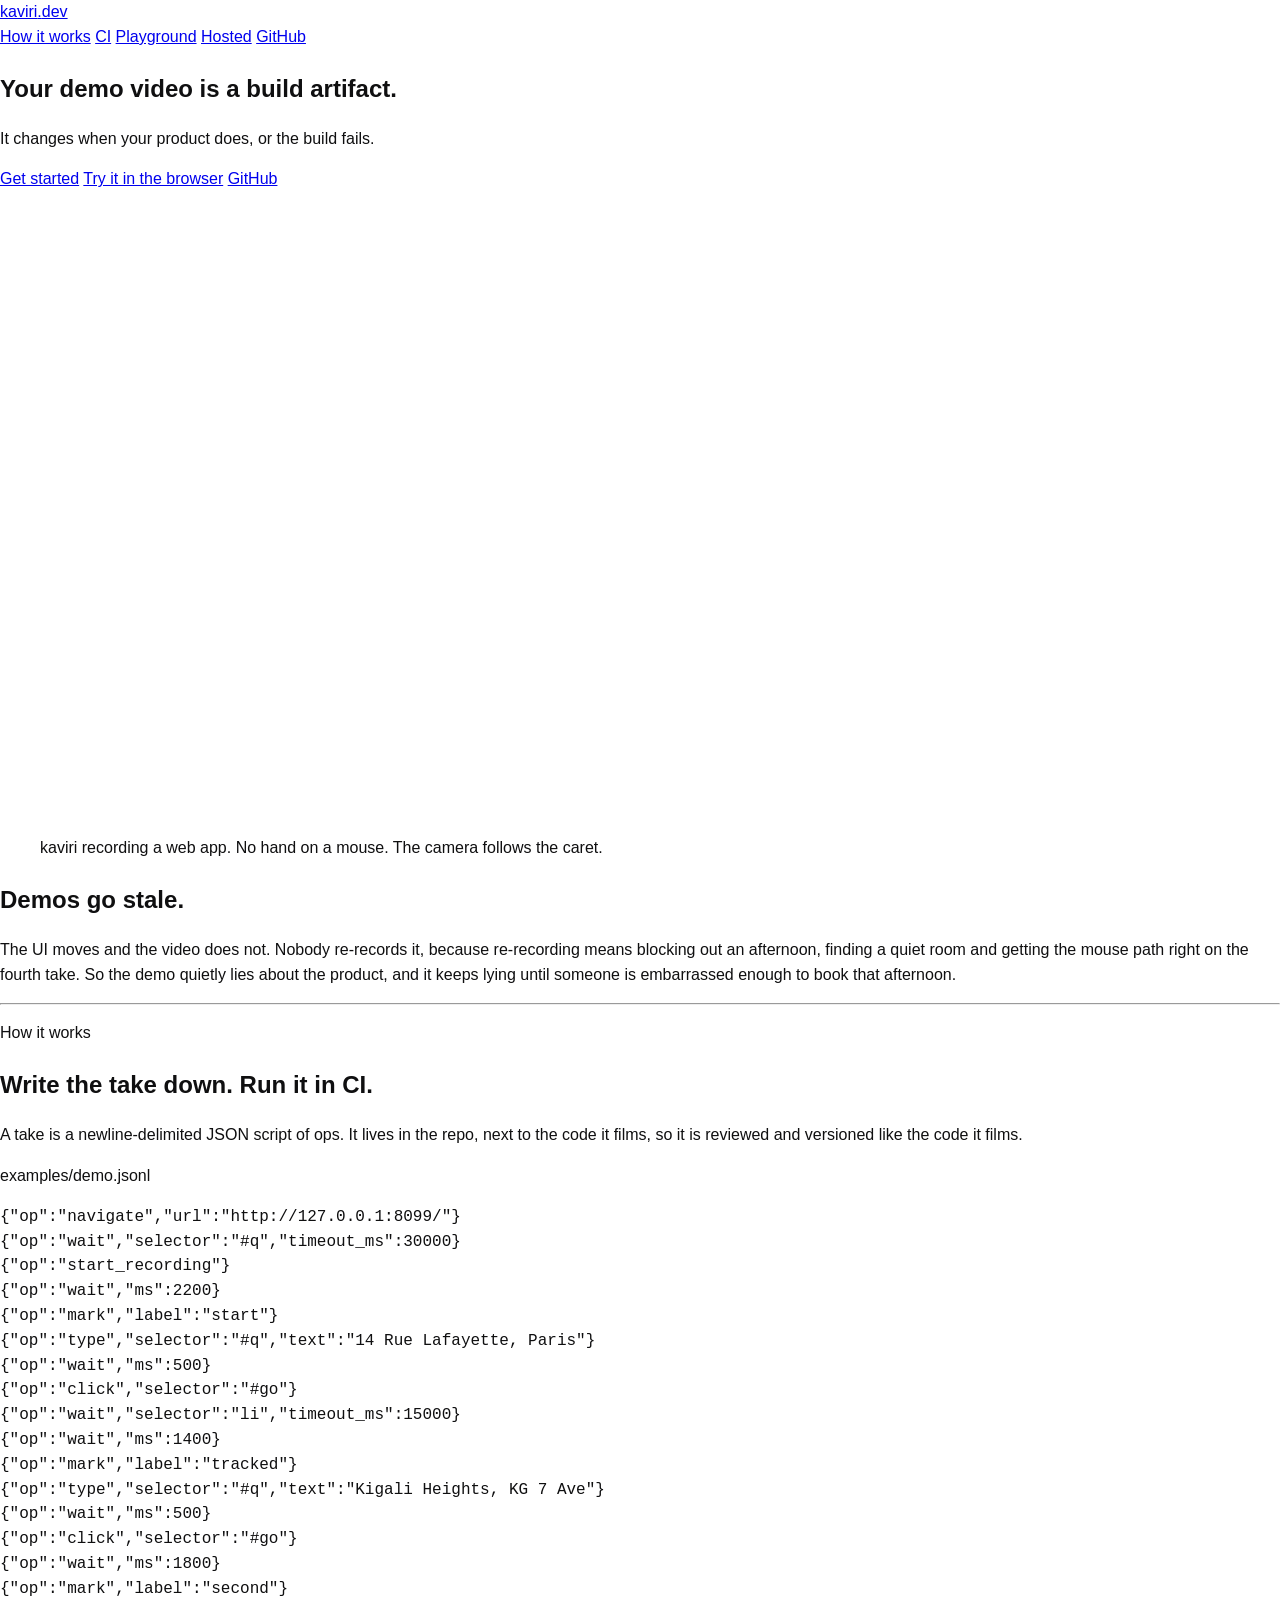
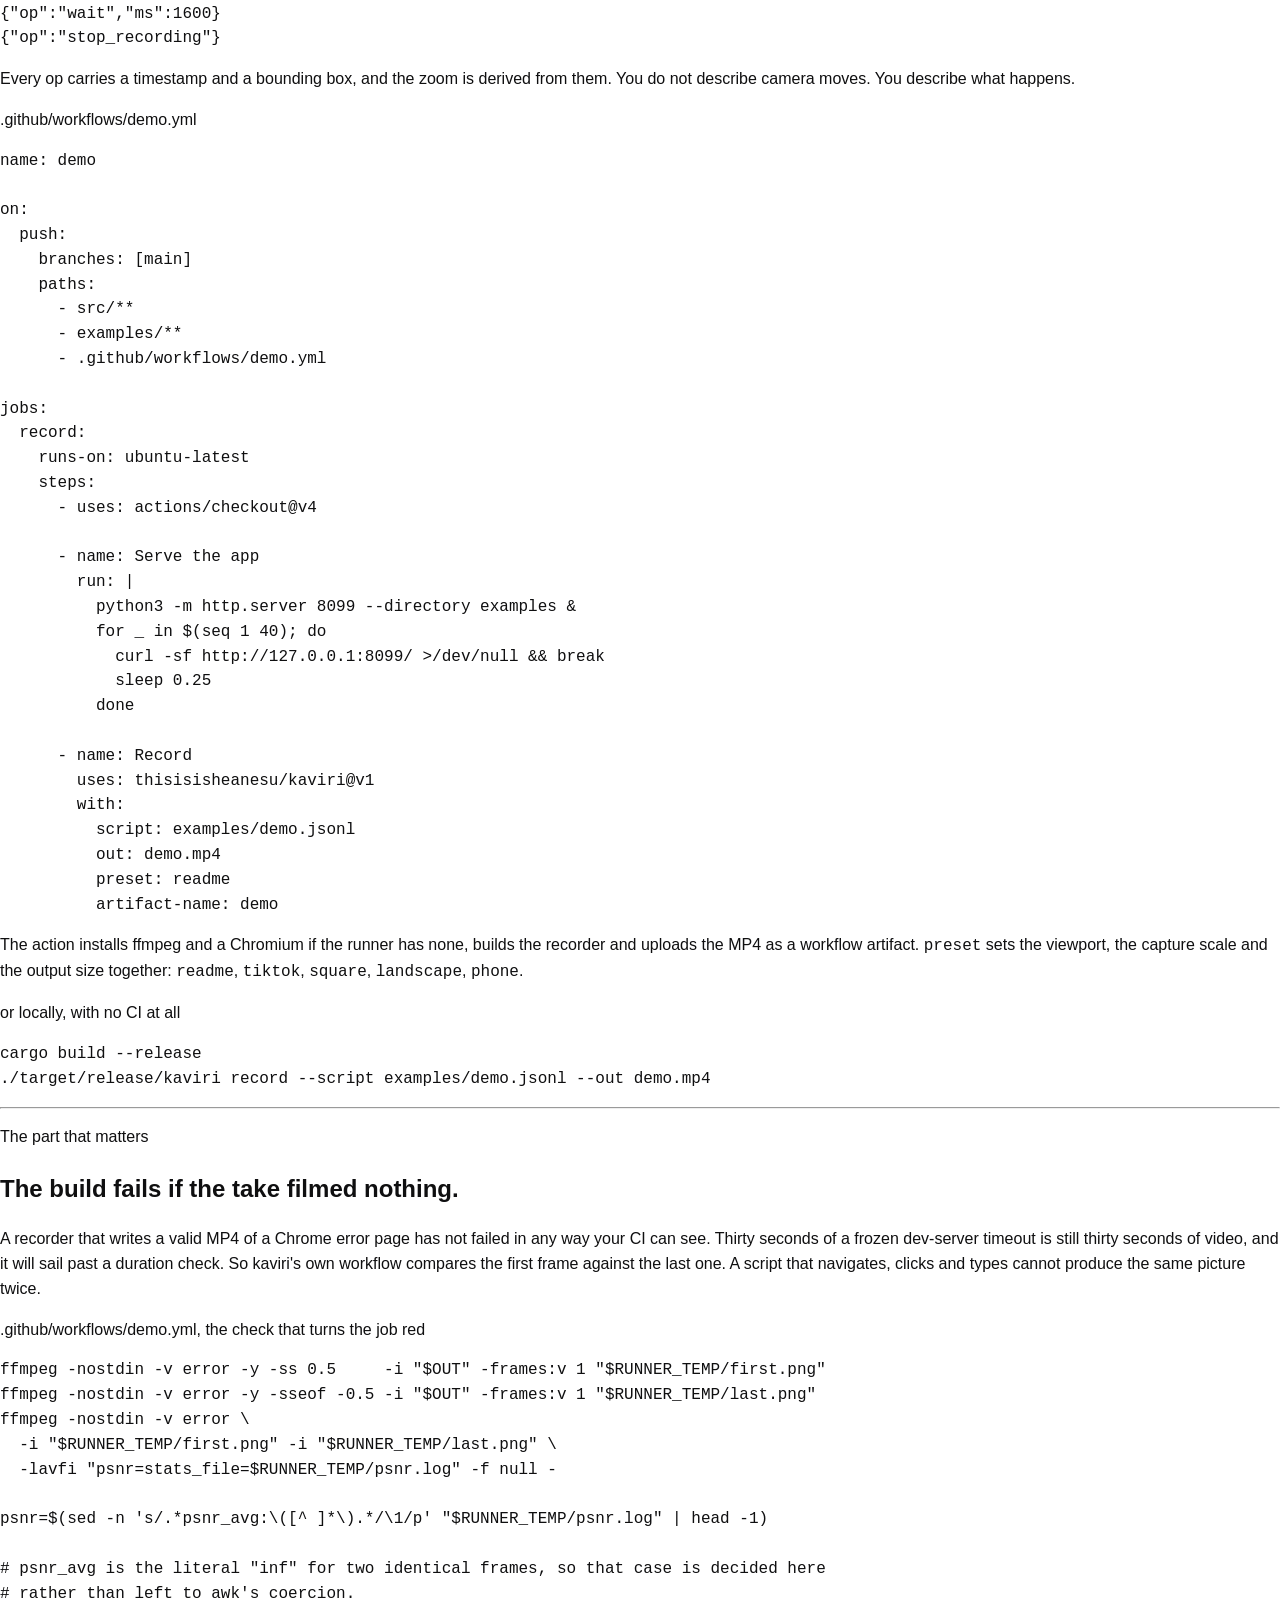
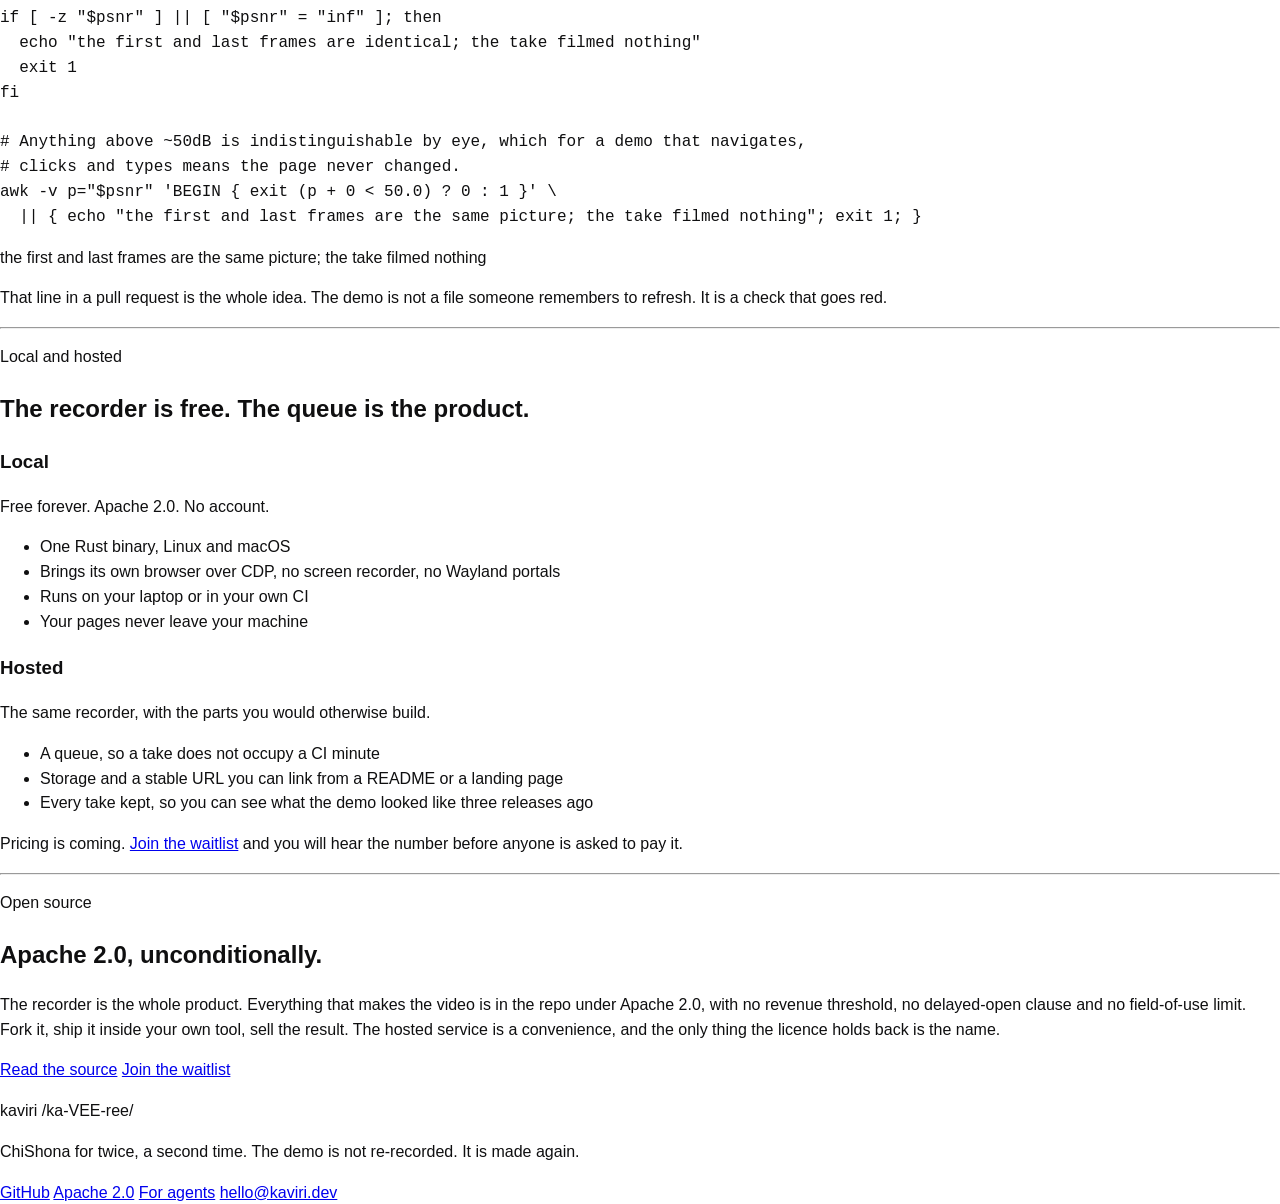
==== site/index.html @ f305f8ae "A playground on kaviri.dev, and a page written for agents The playground runs the real op set and th" ====
<!doctype html>
<html lang="en">
<head>
<meta charset="utf-8">
<meta name="viewport" content="width=device-width, initial-scale=1">
<title>kaviri: your demo video is a build artifact</title>
<meta name="description" content="kaviri records product demos from a script in your repo, in CI. The video changes when the product does, or the build fails. Open source, Apache 2.0.">
<link rel="canonical" href="https://kaviri.dev/">
<meta name="theme-color" content="#ffffff" media="(prefers-color-scheme: light)">
<meta name="theme-color" content="#0e1013" media="(prefers-color-scheme: dark)">

<meta property="og:type" content="website">
<meta property="og:site_name" content="kaviri">
<meta property="og:url" content="https://kaviri.dev/">
<meta property="og:title" content="Your demo video is a build artifact">
<meta property="og:description" content="kaviri records product demos from a script in your repo, in CI. The video changes when the product does, or the build fails.">
<meta property="og:image" content="https://kaviri.dev/og.png">
<meta property="og:image:width" content="1200">
<meta property="og:image:height" content="630">
<meta property="og:image:alt" content="kaviri: your demo video is a build artifact">

<meta name="twitter:card" content="summary_large_image">
<meta name="twitter:title" content="Your demo video is a build artifact">
<meta name="twitter:description" content="kaviri records product demos from a script in your repo, in CI. The video changes when the product does, or the build fails.">
<meta name="twitter:image" content="https://kaviri.dev/og.png">

<link rel="icon" href="/favicon.svg" type="image/svg+xml">

<link rel="stylesheet" href="/brand/tokens.css">
<link rel="stylesheet" href="/style.css">
</head>
<body>

<header class="wrap site-head">
  <a class="wordmark" href="/">kaviri<span class="dot">.</span>dev</a>
  <nav>
    <a href="#how">How it works</a>
    <a href="#ci">CI</a>
    <a href="/play/">Playground</a>
    <a href="#pricing">Hosted</a>
    <a href="https://github.com/thisisisheanesu/kaviri">GitHub</a>
  </nav>
</header>

<main>

  <section class="wrap hero">
    <h1>Your demo video is a build artifact.</h1>
    <p class="lede">It changes when your product does, or the build fails.</p>
    <div class="actions">
      <a class="btn btn-primary" href="#how">Get started</a>
      <a class="btn btn-secondary" href="/play/">Try it in the browser</a>
      <a class="btn btn-secondary" href="https://github.com/thisisisheanesu/kaviri">GitHub</a>
    </div>
  </section>

  <section class="wrap" style="padding-top:0">
    <figure class="demo">
      <video src="/demo.mp4" poster="/demo-poster.jpg" autoplay muted loop playsinline
             preload="metadata" width="1100" height="620"
             aria-label="kaviri recording a web app: the camera zooms onto each click and follows the text caret while typing."></video>
      <figcaption>kaviri recording a web app. No hand on a mouse. The camera follows the caret.</figcaption>
    </figure>
  </section>

  <section class="wrap">
    <h2>Demos go stale.</h2>
    <p class="lede">
      The UI moves and the video does not. Nobody re-records it, because re-recording means
      blocking out an afternoon, finding a quiet room and getting the mouse path right on the
      fourth take. So the demo quietly lies about the product, and it keeps lying until someone
      is embarrassed enough to book that afternoon.
    </p>
  </section>

  <hr class="rule">

  <section class="wrap" id="how">
    <p class="eyebrow">How it works</p>
    <h2>Write the take down. Run it in CI.</h2>
    <p class="muted">
      A take is a newline-delimited JSON script of ops. It lives in the repo, next to the code it
      films, so it is reviewed and versioned like the code it films.
    </p>

    <div class="step">
      <p class="filename">examples/demo.jsonl</p>
      <pre><code>{"op":"navigate","url":"http://127.0.0.1:8099/"}
{"op":"wait","selector":"#q","timeout_ms":30000}
{"op":"start_recording"}
{"op":"wait","ms":2200}
{"op":"mark","label":"start"}
{"op":"type","selector":"#q","text":"14 Rue Lafayette, Paris"}
{"op":"wait","ms":500}
{"op":"click","selector":"#go"}
{"op":"wait","selector":"li","timeout_ms":15000}
{"op":"wait","ms":1400}
{"op":"mark","label":"tracked"}
{"op":"type","selector":"#q","text":"Kigali Heights, KG 7 Ave"}
{"op":"wait","ms":500}
{"op":"click","selector":"#go"}
{"op":"wait","ms":1800}
{"op":"mark","label":"second"}
{"op":"wait","ms":1600}
{"op":"stop_recording"}</code></pre>
      <p class="muted">
        Every op carries a timestamp and a bounding box, and the zoom is derived from them. You do
        not describe camera moves. You describe what happens.
      </p>
    </div>

    <div class="step">
      <p class="filename">.github/workflows/demo.yml</p>
      <pre><code>name: demo

on:
  push:
    branches: [main]
    paths:
      - src/**
      - examples/**
      - .github/workflows/demo.yml

jobs:
  record:
    runs-on: ubuntu-latest
    steps:
      - uses: actions/checkout@v4

      - name: Serve the app
        run: |
          python3 -m http.server 8099 --directory examples &amp;
          for _ in $(seq 1 40); do
            curl -sf http://127.0.0.1:8099/ &gt;/dev/null &amp;&amp; break
            sleep 0.25
          done

      - name: Record
        uses: thisisisheanesu/kaviri@v1
        with:
          script: examples/demo.jsonl
          out: demo.mp4
          preset: readme
          artifact-name: demo</code></pre>
      <p class="muted">
        The action installs ffmpeg and a Chromium if the runner has none, builds the recorder and
        uploads the MP4 as a workflow artifact. <code>preset</code> sets the viewport, the capture
        scale and the output size together: <code>readme</code>, <code>tiktok</code>,
        <code>square</code>, <code>landscape</code>, <code>phone</code>.
      </p>
    </div>

    <div class="step">
      <p class="filename">or locally, with no CI at all</p>
      <pre><code>cargo build --release
./target/release/kaviri record --script examples/demo.jsonl --out demo.mp4</code></pre>
    </div>
  </section>

  <hr class="rule">

  <section class="wrap" id="ci">
    <p class="eyebrow">The part that matters</p>
    <h2>The build fails if the take filmed nothing.</h2>
    <p>
      A recorder that writes a valid MP4 of a Chrome error page has not failed in any way your CI
      can see. Thirty seconds of a frozen dev-server timeout is still thirty seconds of video, and
      it will sail past a duration check. So kaviri's own workflow compares the first frame against
      the last one. A script that navigates, clicks and types cannot produce the same picture twice.
    </p>
    <p class="filename">.github/workflows/demo.yml, the check that turns the job red</p>
    <pre><code>ffmpeg -nostdin -v error -y -ss 0.5     -i "$OUT" -frames:v 1 "$RUNNER_TEMP/first.png"
ffmpeg -nostdin -v error -y -sseof -0.5 -i "$OUT" -frames:v 1 "$RUNNER_TEMP/last.png"
ffmpeg -nostdin -v error \
  -i "$RUNNER_TEMP/first.png" -i "$RUNNER_TEMP/last.png" \
  -lavfi "psnr=stats_file=$RUNNER_TEMP/psnr.log" -f null -

psnr=$(sed -n 's/.*psnr_avg:\([^ ]*\).*/\1/p' "$RUNNER_TEMP/psnr.log" | head -1)

# psnr_avg is the literal "inf" for two identical frames, so that case is decided here
# rather than left to awk's coercion.
if [ -z "$psnr" ] || [ "$psnr" = "inf" ]; then
  echo "the first and last frames are identical; the take filmed nothing"
  exit 1
fi

# Anything above ~50dB is indistinguishable by eye, which for a demo that navigates,
# clicks and types means the page never changed.
awk -v p="$psnr" 'BEGIN { exit (p + 0 &lt; 50.0) ? 0 : 1 }' \
  || { echo "the first and last frames are the same picture; the take filmed nothing"; exit 1; }</code></pre>
    <p class="fail-line">the first and last frames are the same picture; the take filmed nothing</p>
    <p class="muted">
      That line in a pull request is the whole idea. The demo is not a file someone remembers to
      refresh. It is a check that goes red.
    </p>
  </section>

  <hr class="rule">

  <section class="wrap" id="pricing">
    <p class="eyebrow">Local and hosted</p>
    <h2>The recorder is free. The queue is the product.</h2>
    <div class="cols">
      <div class="card">
        <h3>Local</h3>
        <p class="muted">Free forever. Apache 2.0. No account.</p>
        <ul>
          <li>One Rust binary, Linux and macOS</li>
          <li>Brings its own browser over CDP, no screen recorder, no Wayland portals</li>
          <li>Runs on your laptop or in your own CI</li>
          <li>Your pages never leave your machine</li>
        </ul>
      </div>
      <div class="card lit">
        <h3>Hosted</h3>
        <p class="muted">The same recorder, with the parts you would otherwise build.</p>
        <ul>
          <li>A queue, so a take does not occupy a CI minute</li>
          <li>Storage and a stable URL you can link from a README or a landing page</li>
          <li>Every take kept, so you can see what the demo looked like three releases ago</li>
        </ul>
        <p class="muted" style="margin-top:16px">
          Pricing is coming. <a href="#waitlist">Join the waitlist</a> and you will hear the
          number before anyone is asked to pay it.
        </p>
      </div>
    </div>
  </section>

  <hr class="rule">

  <section class="wrap" id="waitlist">
    <p class="eyebrow">Open source</p>
    <h2>Apache 2.0, unconditionally.</h2>
    <p>
      The recorder is the whole product. Everything that makes the video is in the repo under
      Apache 2.0, with no revenue threshold, no delayed-open clause and no field-of-use limit. Fork
      it, ship it inside your own tool, sell the result. The hosted service is a convenience, and
      the only thing the licence holds back is the name.
    </p>
    <div class="actions">
      <a class="btn btn-primary" href="https://github.com/thisisisheanesu/kaviri">Read the source</a>
      <a class="btn btn-secondary" href="mailto:hello@kaviri.dev?subject=kaviri%20hosted%20waitlist">Join the waitlist</a>
    </div>
  </section>

</main>

<footer class="wrap site-foot">
  <p class="pron">kaviri <span class="muted">/ka-VEE-ree/</span></p>
  <p>ChiShona for twice, a second time. The demo is not re-recorded. It is made again.</p>
  <div class="foot-links">
    <a href="https://github.com/thisisisheanesu/kaviri">GitHub</a>
    <a href="https://github.com/thisisisheanesu/kaviri/blob/main/LICENSE">Apache 2.0</a>
    <a href="/llms-full.txt">For agents</a>
    <a href="mailto:hello@kaviri.dev">hello@kaviri.dev</a>
  </div>
</footer>

</body>
</html>
---- brand/tokens.css ----
/* kaviri design tokens.
   Every visible value in the landing page and the docs comes from here, so a
   colour or a size is changed in one place and nowhere else. Raw hex outside
   this file is a bug.

   Light is the default. Dark is applied twice on purpose: once from the OS
   preference, guarded so an explicit light choice always wins, and once from an
   explicit dark choice, so a theme toggle works without JavaScript touching
   anything but the data-theme attribute. */

:root {
  /* ---- Palette: the raw ramp -------------------------------------------- */
  /* Warm neutrals, not blue-grey. Paper, not screen. */
  --kv-white: #ffffff;
  --kv-n-50: #f7f7f5;
  --kv-n-100: #ededea;
  --kv-n-200: #dfdfdb;
  --kv-n-300: #c4c4be;
  --kv-n-400: #8a8a85;
  --kv-n-500: #5a5a57;
  --kv-n-600: #3a3a3a;
  --kv-n-700: #2a2a2b;
  --kv-n-800: #161617;
  --kv-ink: #0f0f10;

  /* One accent. Ember. It is the colour of the take that is running now.
     5.3:1 on paper, so it can carry text, not only decoration. */
  --kv-accent-600: #a72b12;
  --kv-accent-500: #c7361a;
  --kv-accent-400: #ff6b3d;
  --kv-accent-300: #ff8158;
  --kv-accent-wash: #f7e9e3;
  --kv-accent-wash-dark: #2a140d;

  /* ---- Semantic colour: use these, not the ramp ------------------------- */
  --bg: var(--kv-white);
  --bg-subtle: var(--kv-n-50);
  --surface: var(--kv-white);
  --surface-raised: var(--kv-white);
  --code-bg: var(--kv-n-50);

  --text: var(--kv-ink);
  --text-muted: var(--kv-n-500);
  --text-faint: var(--kv-n-400);
  --text-inverse: var(--kv-n-50);

  --border: var(--kv-n-200);
  --border-strong: var(--kv-n-300);
  --border-inverse: var(--kv-n-700);

  --accent: var(--kv-accent-500);
  --accent-hover: var(--kv-accent-600);
  --accent-contrast: var(--kv-white);
  --accent-wash: var(--kv-accent-wash);

  /* Success and failure exist because the product's whole claim is a build
     that passes or fails. They are status, never branding. */
  --ok: #16653c;
  --fail: var(--kv-accent-500);
  --focus: var(--kv-accent-500);
  --selection: var(--kv-accent-wash);

  /* ---- Type ------------------------------------------------------------- */
  --font-sans: "Inter", -apple-system, BlinkMacSystemFont, "Segoe UI", Helvetica, Arial, sans-serif;
  --font-mono: "JetBrains Mono", ui-monospace, SFMono-Regular, "SF Mono", Menlo, Consolas, monospace;

  --text-2xs: 0.6875rem; /* 11px, only for the tracked-out eyebrow label */
  --text-xs: 0.75rem;
  --text-sm: 0.875rem;
  --text-base: 1rem;
  --text-md: 1.125rem;
  --text-lg: 1.375rem;
  --text-xl: 1.75rem;
  --text-2xl: 2.25rem;
  --text-3xl: 3rem;
  --text-4xl: 4rem;

  --leading-none: 1;
  --leading-tight: 1.15;
  --leading-snug: 1.3;
  --leading-normal: 1.55;
  --leading-loose: 1.7;

  --weight-regular: 400;
  --weight-medium: 500;
  --weight-semibold: 600;

  /* Big type needs negative tracking or it looks loose. Small caps labels need
     positive tracking or they look like a typo. */
  --tracking-display: -0.032em;
  --tracking-tight: -0.015em;
  --tracking-normal: 0;
  --tracking-caps: 0.09em;

  --measure: 68ch;
  --measure-narrow: 52ch;

  /* ---- Space: 4px base, no in-between values --------------------------- */
  --space-0: 0;
  --space-1: 0.25rem;
  --space-2: 0.5rem;
  --space-3: 0.75rem;
  --space-4: 1rem;
  --space-5: 1.5rem;
  --space-6: 2rem;
  --space-7: 3rem;
  --space-8: 4rem;
  --space-9: 6rem;
  --space-10: 8rem;
  --space-11: 12rem;

  --gutter: 1.5rem;
  --max-width: 1120px;
  --max-width-prose: 720px;

  /* ---- Radii: square by default ---------------------------------------- */
  --radius-0: 0;
  --radius-1: 3px;  /* buttons, inputs, chips */
  --radius-2: 6px;  /* cards, code blocks */
  --radius-3: 10px; /* media, the video frame */
  --radius-full: 999px;

  --border-width: 1px;

  /* ---- Elevation: borders first, shadow only when something floats ------ */
  --shadow-0: none;
  --shadow-1: 0 1px 2px rgba(15, 15, 16, 0.06);
  --shadow-2: 0 4px 12px rgba(15, 15, 16, 0.08);
  --shadow-3: 0 16px 48px rgba(15, 15, 16, 0.12);
  --ring: 0 0 0 3px rgba(199, 54, 26, 0.28);

  /* ---- Motion: short, and honest about easing -------------------------- */
  --duration-1: 90ms;
  --duration-2: 160ms;
  --duration-3: 320ms;
  --ease-out: cubic-bezier(0.22, 1, 0.36, 1);
  --ease-in-out: cubic-bezier(0.65, 0, 0.35, 1);
}

/* Dark from the OS preference. The :root:not([data-theme="light"]) guard is
   what lets an explicit light choice survive a dark system setting. */
@media (prefers-color-scheme: dark) {
  :root:not([data-theme="light"]) {
    --bg: #0b0b0c;
    --bg-subtle: #101012;
    --surface: #141416;
    --surface-raised: #1a1a1d;
    --code-bg: #131315;

    --text: #f2f2ef;
    --text-muted: #a1a1a0;
    --text-faint: #6e6e6c;
    --text-inverse: var(--kv-ink);

    --border: #26262a;
    --border-strong: #3a3a3f;
    --border-inverse: var(--kv-n-200);

    --accent: var(--kv-accent-400);
    --accent-hover: var(--kv-accent-300);
    --accent-contrast: #1a0a05;
    --accent-wash: var(--kv-accent-wash-dark);

    --ok: #46c48a;
    --fail: var(--kv-accent-400);
    --focus: var(--kv-accent-400);
    --selection: #3a1a0f;

    --shadow-1: 0 1px 2px rgba(0, 0, 0, 0.5);
    --shadow-2: 0 4px 12px rgba(0, 0, 0, 0.55);
    --shadow-3: 0 16px 48px rgba(0, 0, 0, 0.65);
    --ring: 0 0 0 3px rgba(255, 107, 61, 0.32);
  }
}

/* Dark chosen explicitly. Same values, no media query, so the toggle is a
   single attribute on the html element. */
:root[data-theme="dark"] {
  --bg: #0b0b0c;
  --bg-subtle: #101012;
  --surface: #141416;
  --surface-raised: #1a1a1d;
  --code-bg: #131315;

  --text: #f2f2ef;
  --text-muted: #a1a1a0;
  --text-faint: #6e6e6c;
  --text-inverse: var(--kv-ink);

  --border: #26262a;
  --border-strong: #3a3a3f;
  --border-inverse: var(--kv-n-200);

  --accent: var(--kv-accent-400);
  --accent-hover: var(--kv-accent-300);
  --accent-contrast: #1a0a05;
  --accent-wash: var(--kv-accent-wash-dark);

  --ok: #46c48a;
  --fail: var(--kv-accent-400);
  --focus: var(--kv-accent-400);
  --selection: #3a1a0f;

  --shadow-1: 0 1px 2px rgba(0, 0, 0, 0.5);
  --shadow-2: 0 4px 12px rgba(0, 0, 0, 0.55);
  --shadow-3: 0 16px 48px rgba(0, 0, 0, 0.65);
  --ring: 0 0 0 3px rgba(255, 107, 61, 0.32);
}

/* ---- The small amount of base styling the tokens imply ----------------- */

html {
  color-scheme: light dark;
  -webkit-text-size-adjust: 100%;
}

body {
  /* Explicit, so a page that forgets to set one still has the right paper. */
  background: var(--bg);
  color: var(--text);
  font-family: var(--font-sans);
  font-size: var(--text-base);
  line-height: var(--leading-normal);
  font-weight: var(--weight-regular);
  margin: 0;
  -webkit-font-smoothing: antialiased;
  text-rendering: optimizeLegibility;
}

::selection {
  background: var(--selection);
  color: var(--text);
}

:focus-visible {
  outline: 2px solid var(--focus);
  outline-offset: 2px;
}

@media (prefers-reduced-motion: reduce) {
  *,
  *::before,
  *::after {
    animation-duration: 0.01ms !important;
    transition-duration: 0.01ms !important;
    scroll-behavior: auto !important;
  }
}
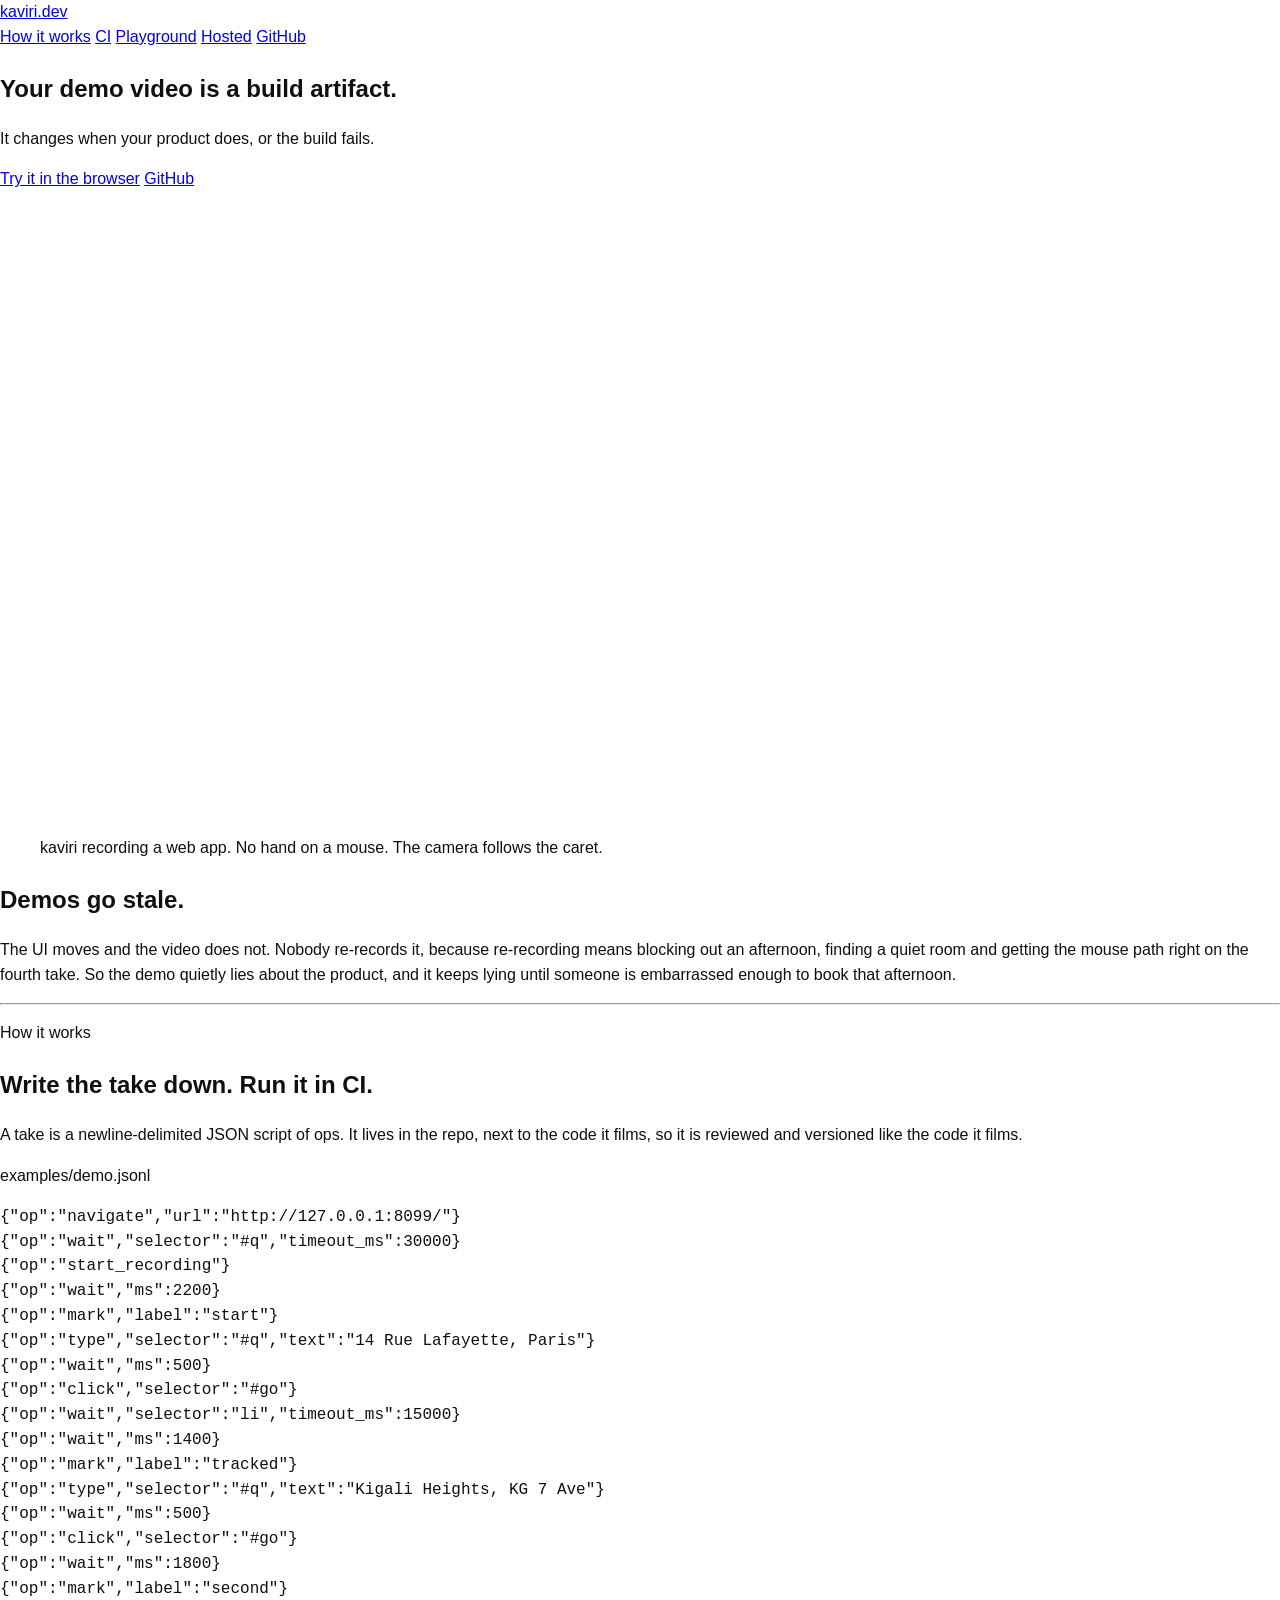
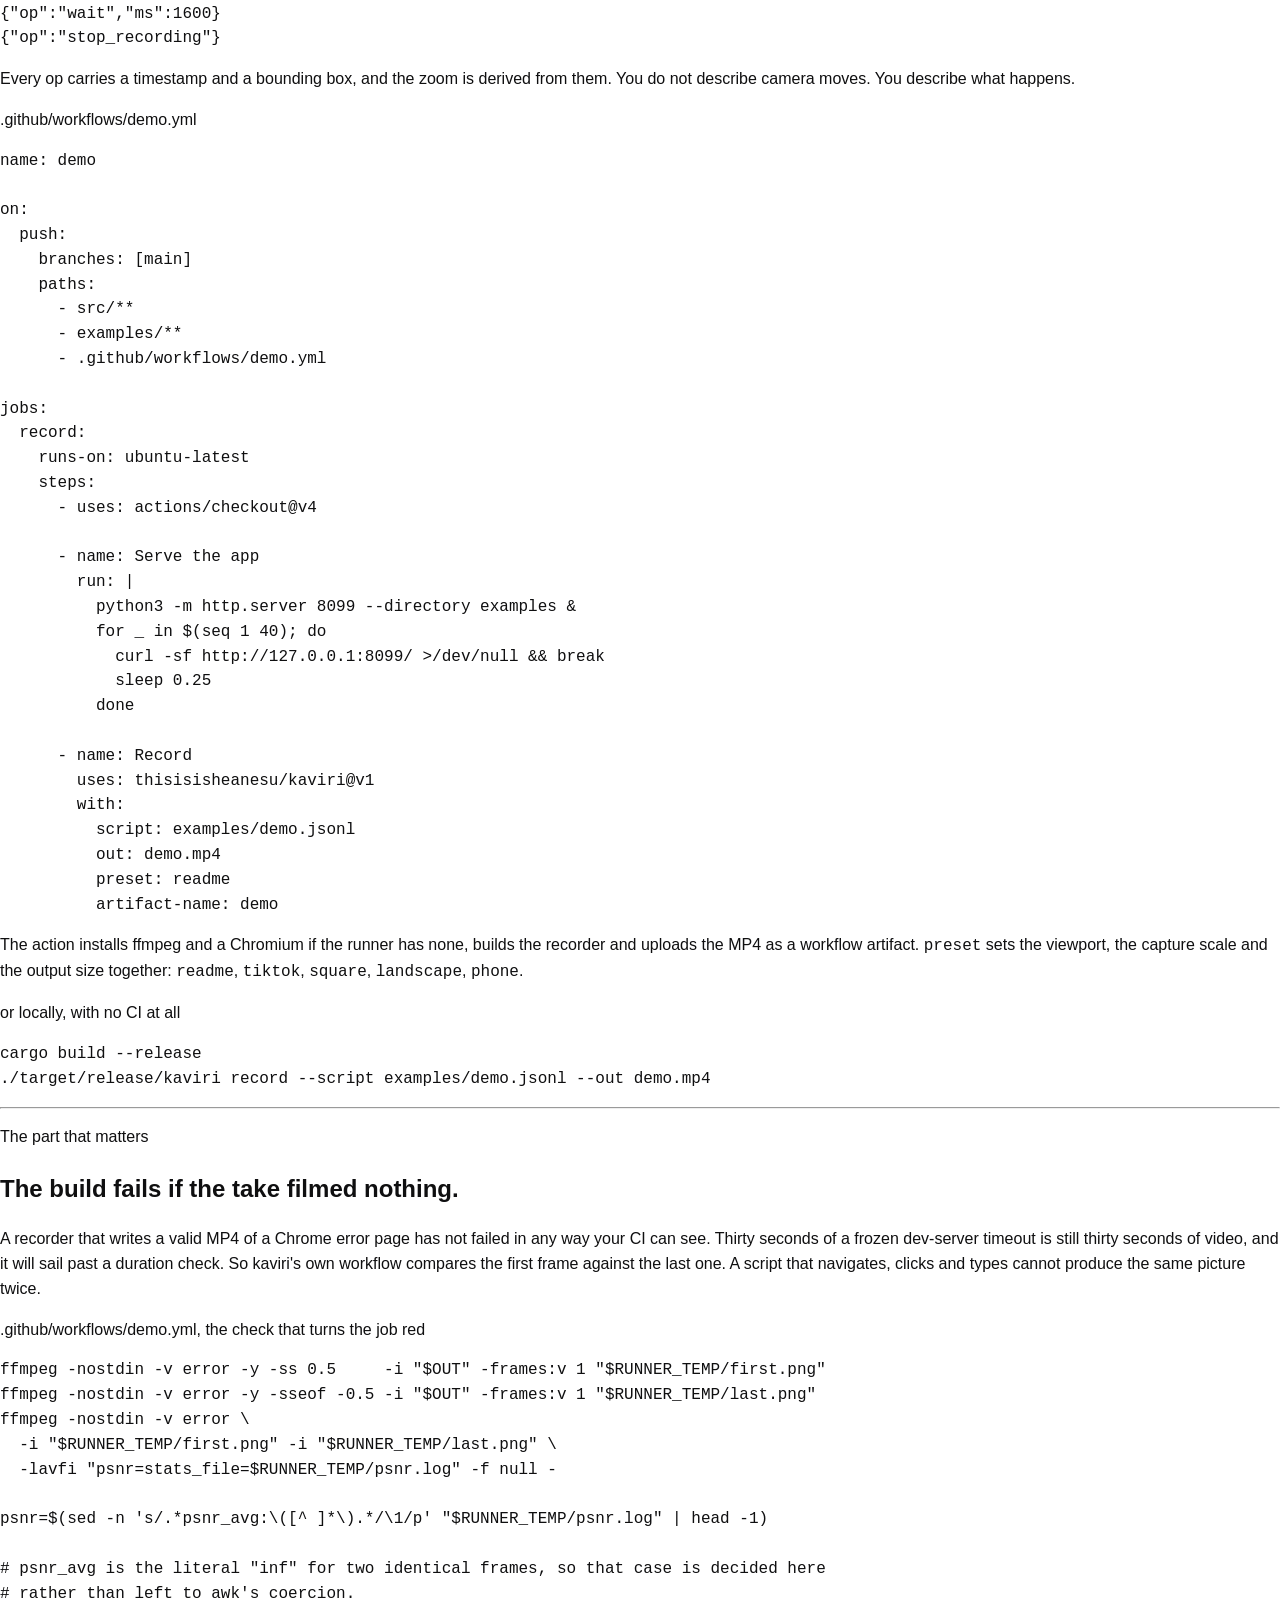
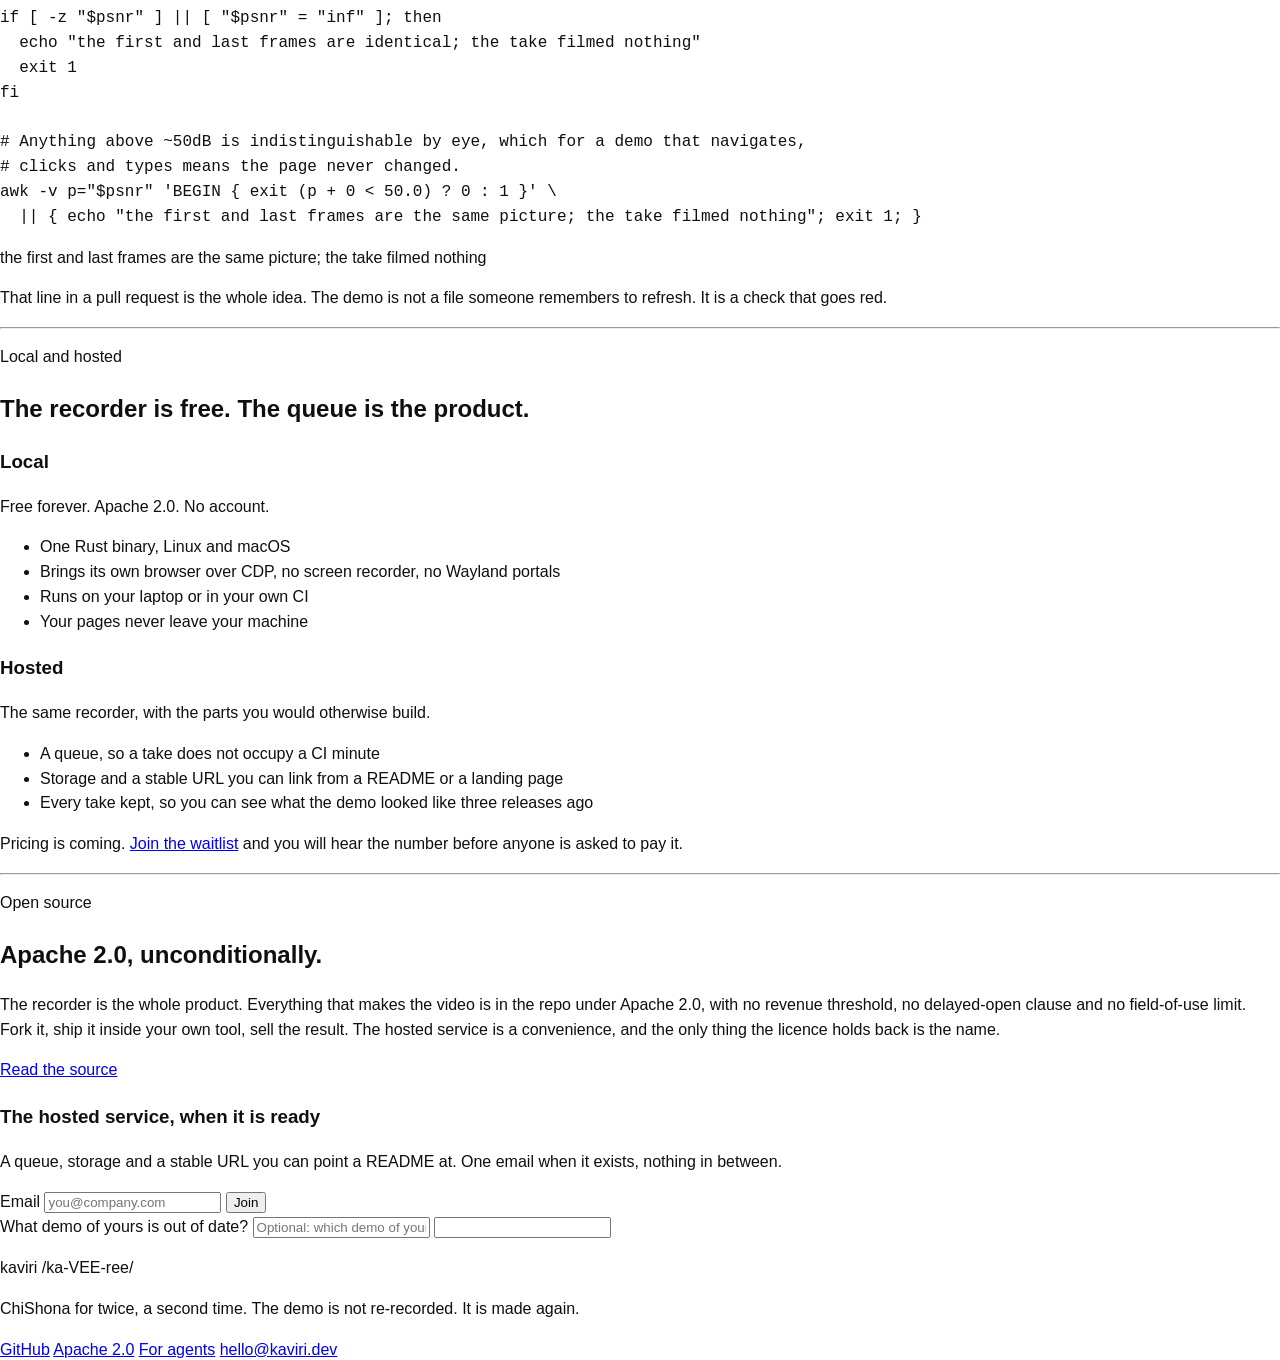
==== commit 39b1db9f: "A real waitlist, an admin, and a download from the playground The waitlist was a mailto link, which " ====
--- a/site/index.html
+++ b/site/index.html
@@ -48,8 +48,7 @@
     <h1>Your demo video is a build artifact.</h1>
     <p class="lede">It changes when your product does, or the build fails.</p>
     <div class="actions">
-      <a class="btn btn-primary" href="#how">Get started</a>
-      <a class="btn btn-secondary" href="/play/">Try it in the browser</a>
+      <a class="btn btn-primary" href="/play/">Try it in the browser</a>
       <a class="btn btn-secondary" href="https://github.com/thisisisheanesu/kaviri">GitHub</a>
     </div>
   </section>
@@ -240,8 +239,27 @@
     </p>
     <div class="actions">
       <a class="btn btn-primary" href="https://github.com/thisisisheanesu/kaviri">Read the source</a>
-      <a class="btn btn-secondary" href="mailto:hello@kaviri.dev?subject=kaviri%20hosted%20waitlist">Join the waitlist</a>
-    </div>
+    </div>
+
+    <form id="wl" class="waitlist" novalidate>
+      <h3>The hosted service, when it is ready</h3>
+      <p class="muted">
+        A queue, storage and a stable URL you can point a README at. One email when it exists,
+        nothing in between.
+      </p>
+      <div class="wl-row">
+        <label class="sr-only" for="wl-email">Email</label>
+        <input id="wl-email" name="email" type="email" inputmode="email" autocomplete="email"
+               placeholder="you@company.com" required>
+        <button class="btn btn-primary" type="submit">Join</button>
+      </div>
+      <label class="sr-only" for="wl-note">What demo of yours is out of date?</label>
+      <input id="wl-note" name="note" type="text" maxlength="500"
+             placeholder="Optional: which demo of yours is out of date?">
+      <!-- Not for people. A bot that fills this in is answered with a cheerful 200. -->
+      <input class="hp" name="website" tabindex="-1" autocomplete="off" aria-hidden="true">
+      <p class="wl-msg" id="wl-msg" role="status"></p>
+    </form>
   </section>
 
 </main>
@@ -257,5 +275,6 @@
   </div>
 </footer>
 
+<script src="/waitlist.js"></script>
 </body>
 </html>
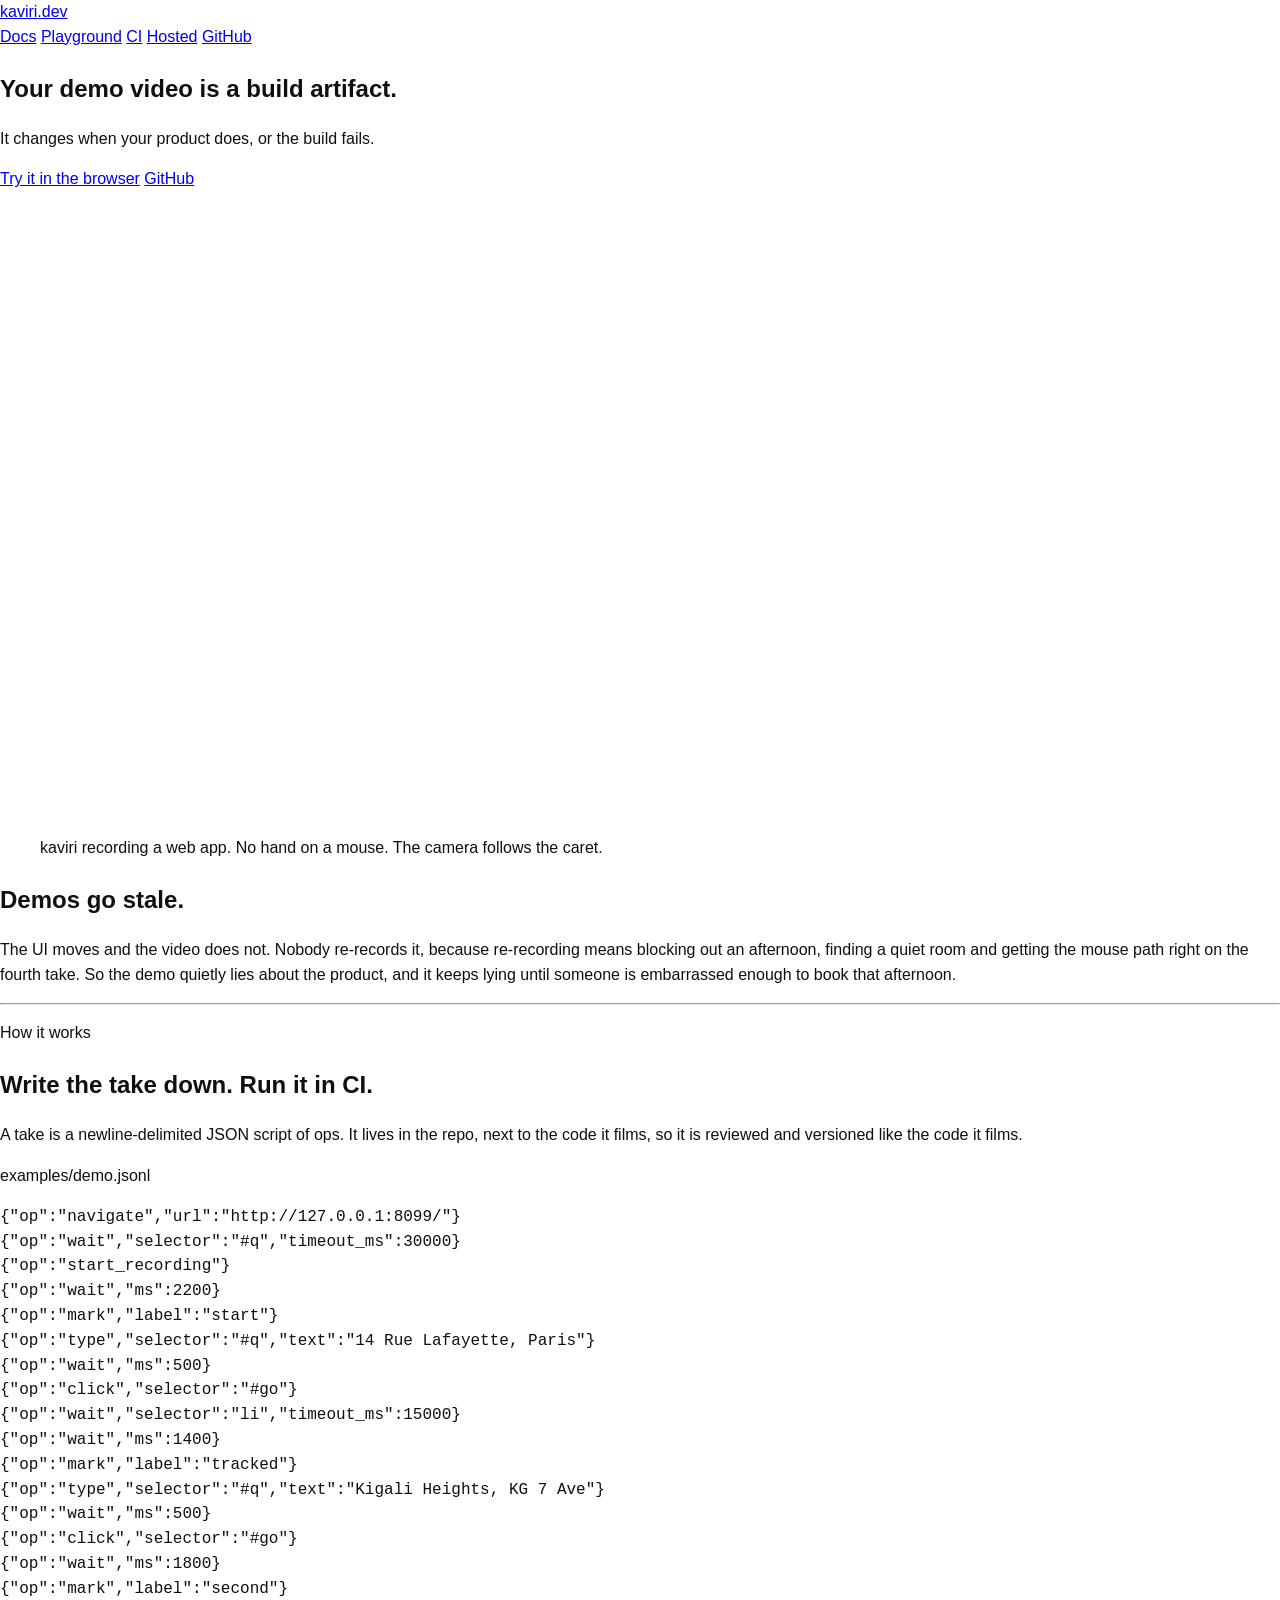
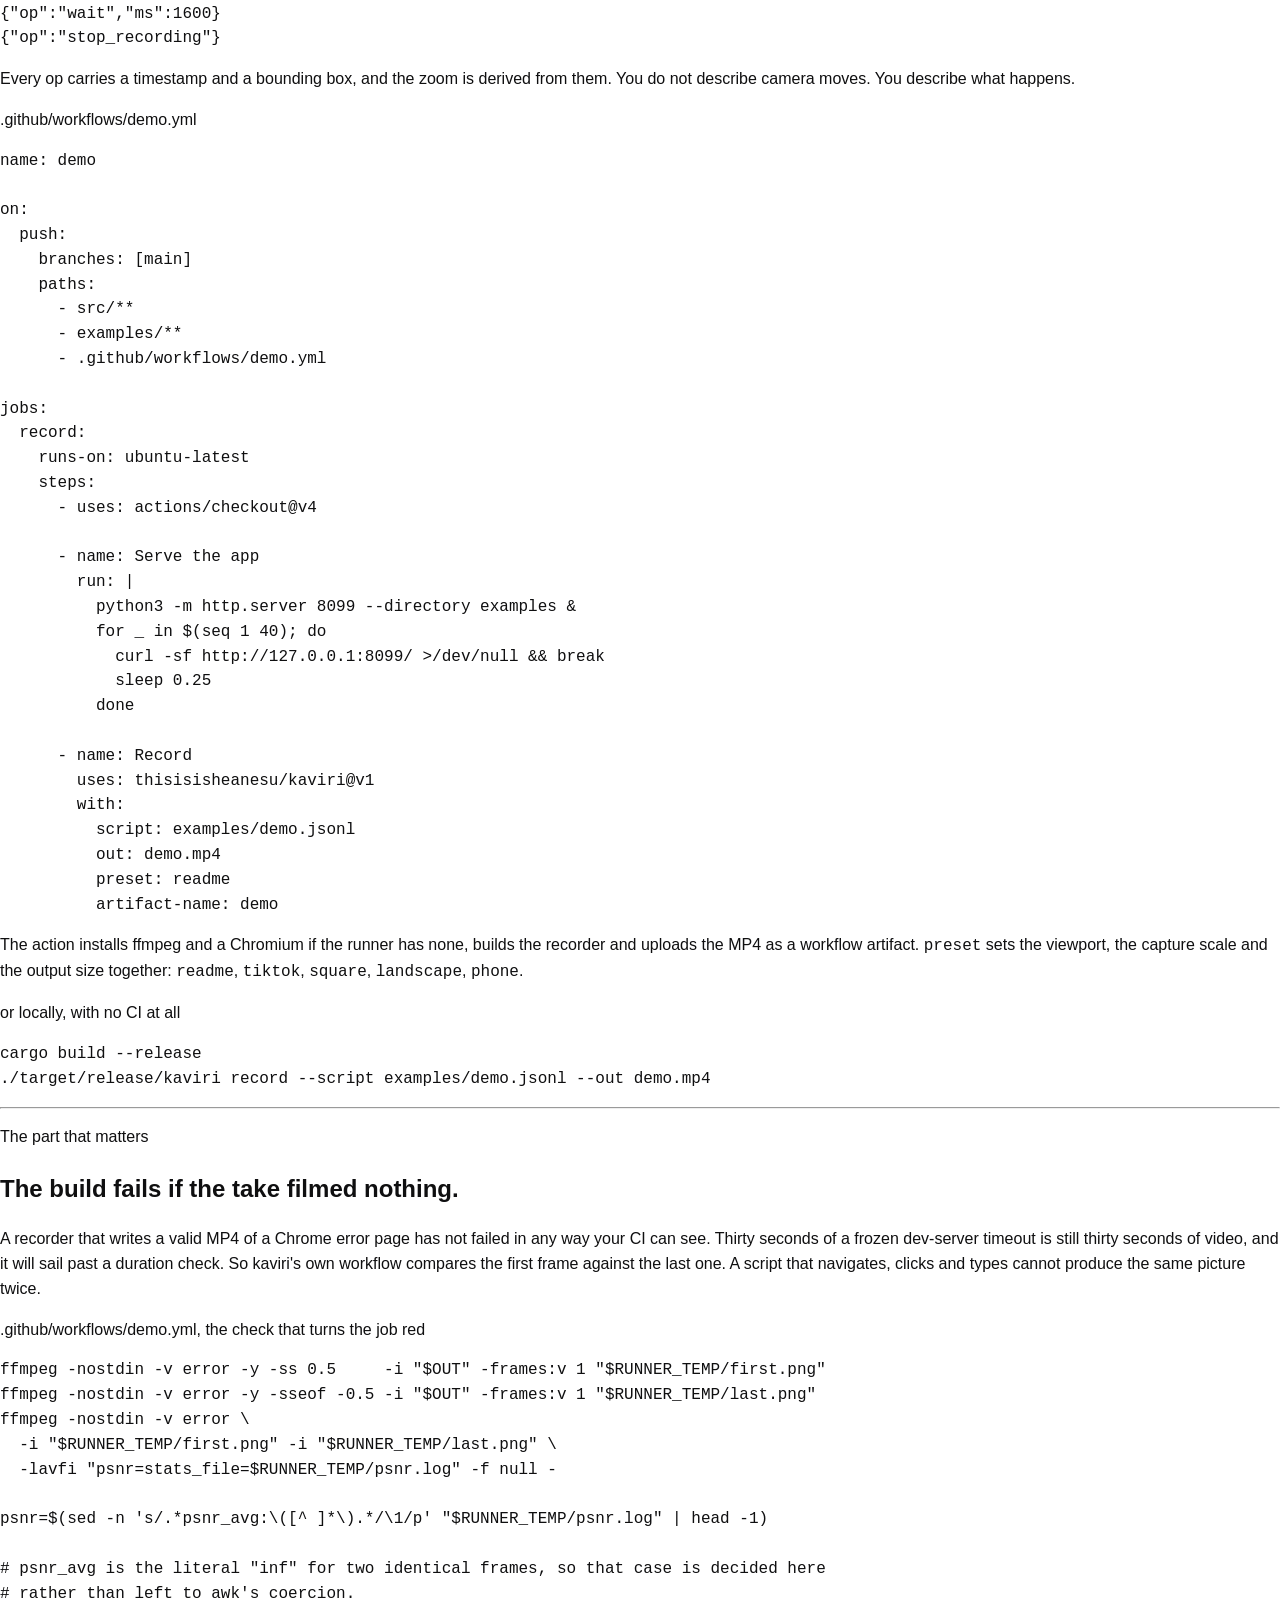
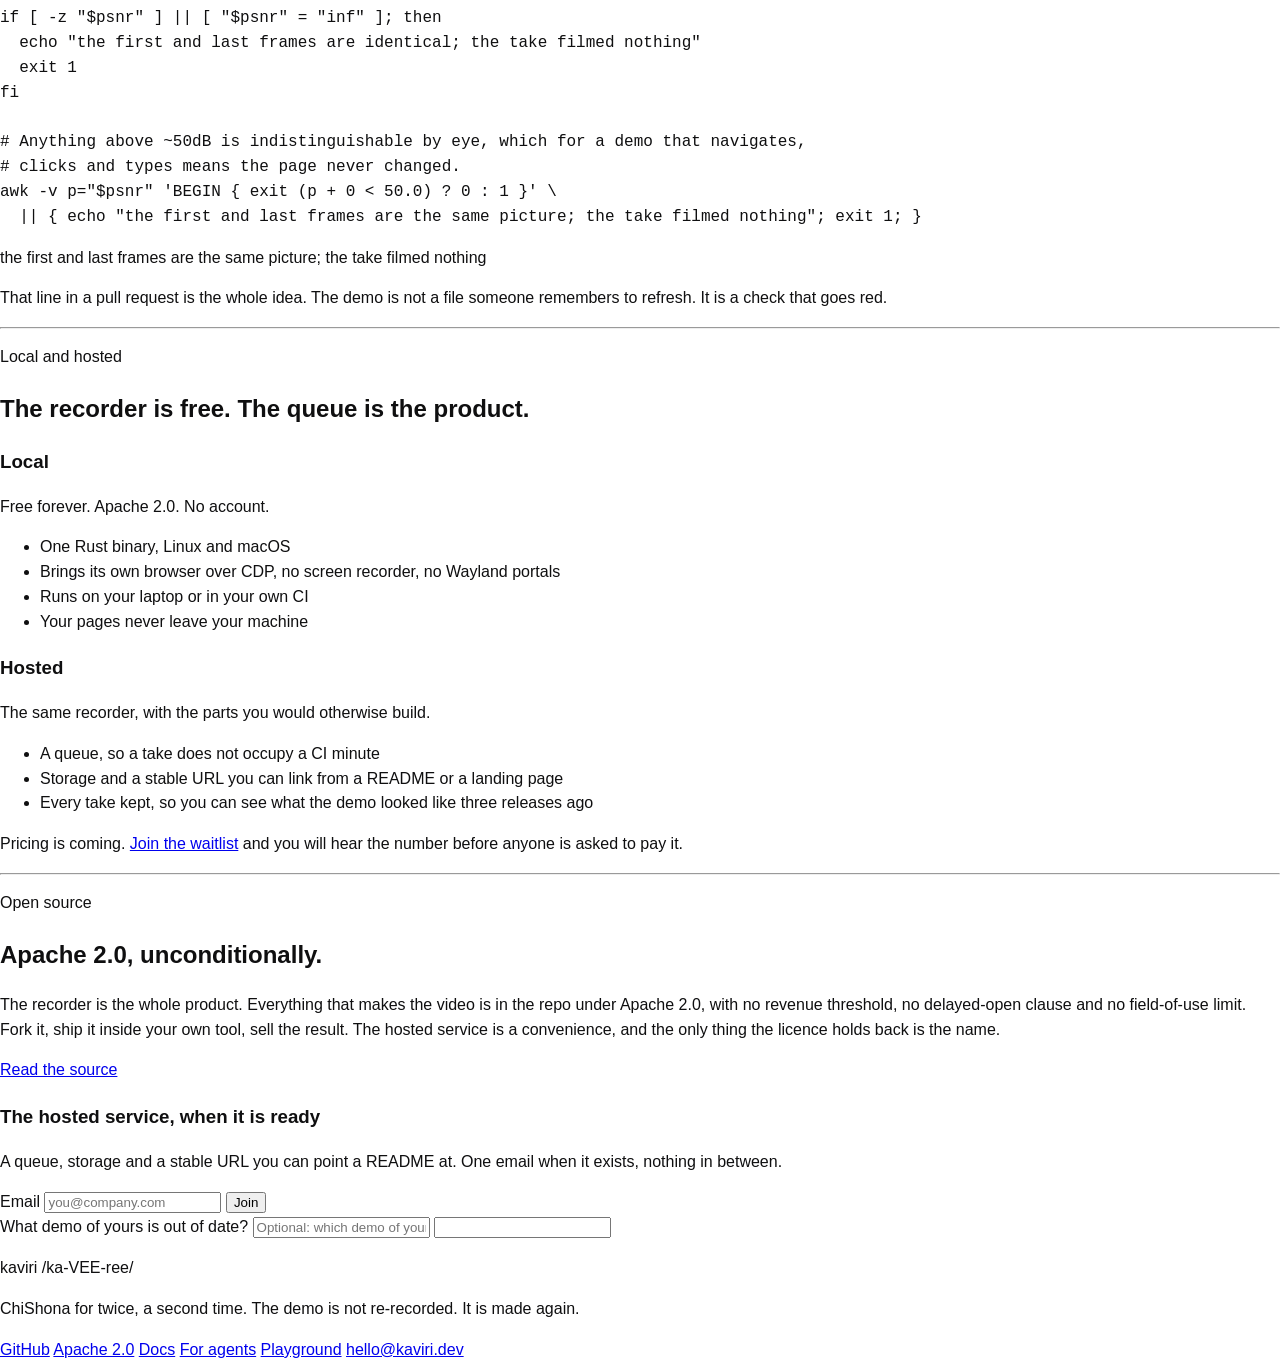
==== commit a60ebf5f: "Docs on the site, playback in the playground, and the truth about frame rate Docs. There was no link" ====
--- a/site/index.html
+++ b/site/index.html
@@ -34,9 +34,9 @@
 <header class="wrap site-head">
   <a class="wordmark" href="/">kaviri<span class="dot">.</span>dev</a>
   <nav>
-    <a href="#how">How it works</a>
+    <a href="/docs/">Docs</a>
+    <a href="/play/">Playground</a>
     <a href="#ci">CI</a>
-    <a href="/play/">Playground</a>
     <a href="#pricing">Hosted</a>
     <a href="https://github.com/thisisisheanesu/kaviri">GitHub</a>
   </nav>
@@ -270,7 +270,9 @@
   <div class="foot-links">
     <a href="https://github.com/thisisisheanesu/kaviri">GitHub</a>
     <a href="https://github.com/thisisisheanesu/kaviri/blob/main/LICENSE">Apache 2.0</a>
-    <a href="/llms-full.txt">For agents</a>
+    <a href="/docs/">Docs</a>
+    <a href="/docs/agents/">For agents</a>
+    <a href="/play/">Playground</a>
     <a href="mailto:hello@kaviri.dev">hello@kaviri.dev</a>
   </div>
 </footer>
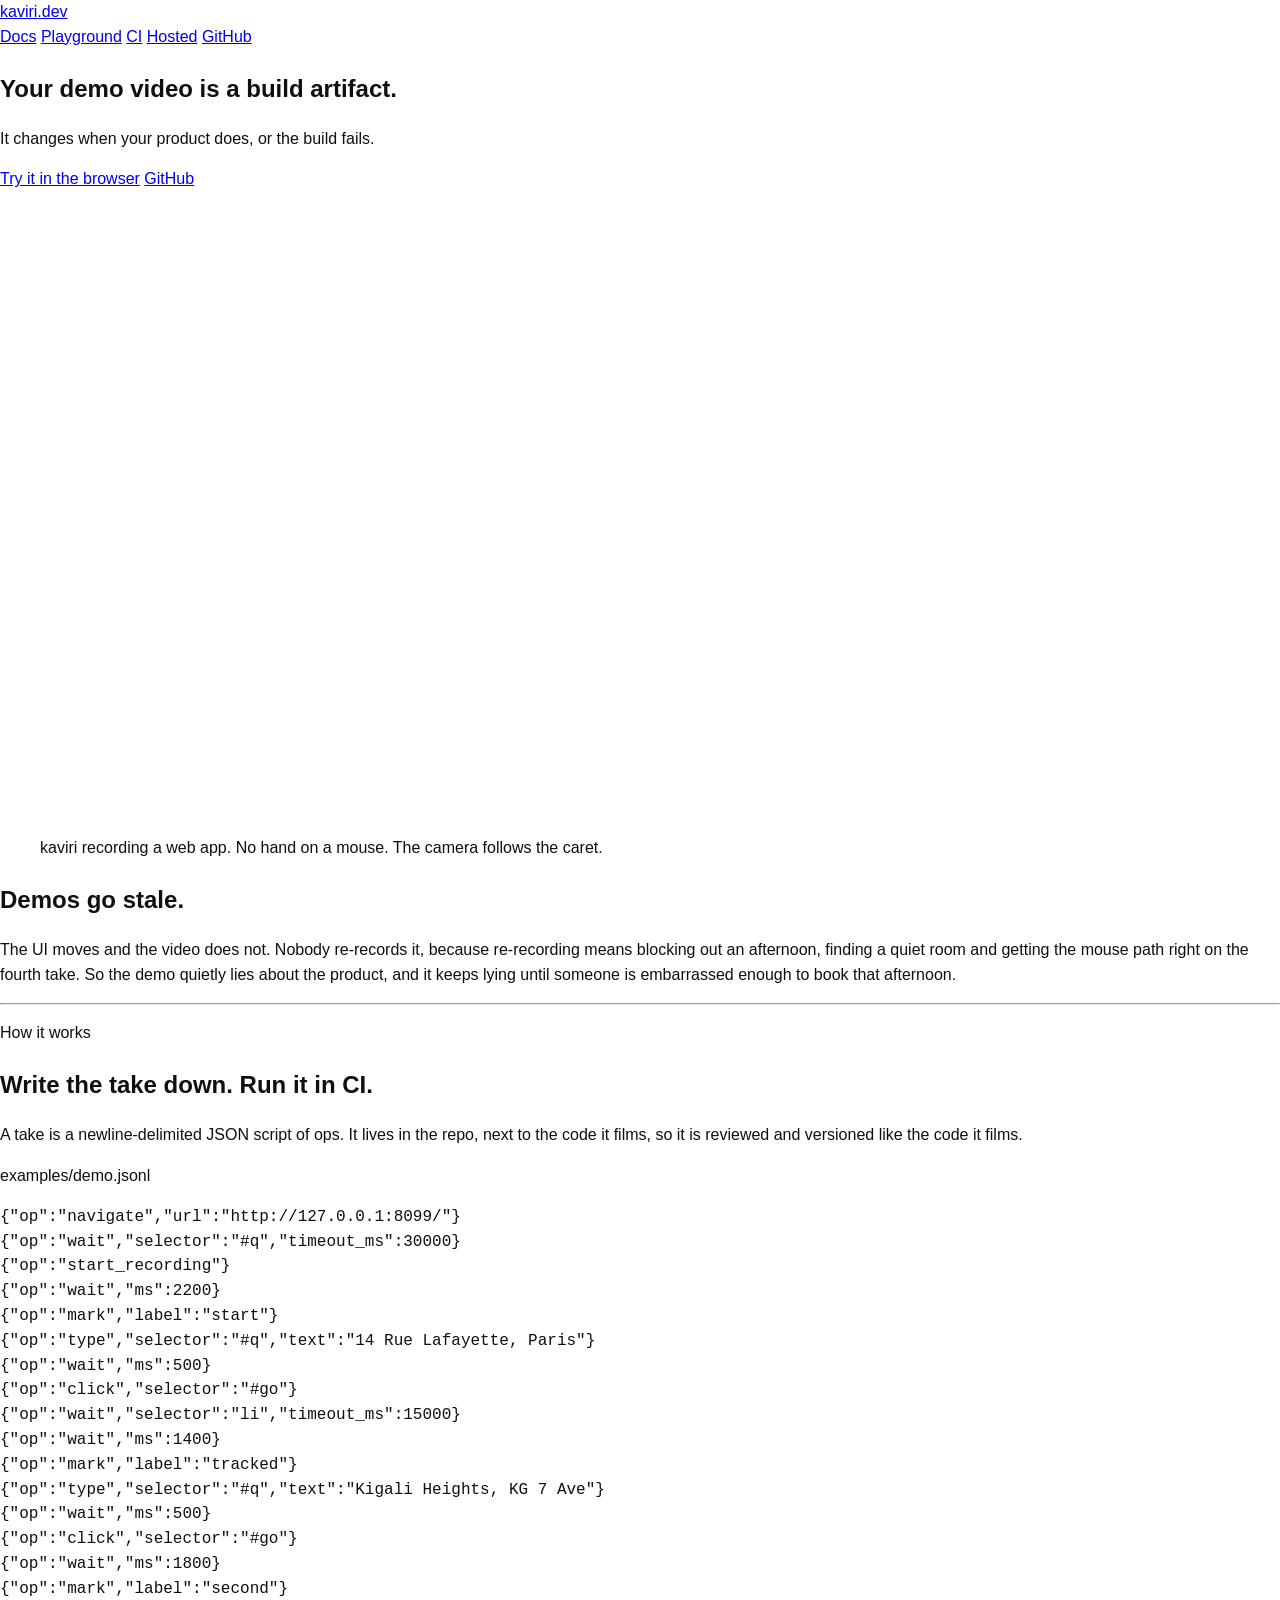
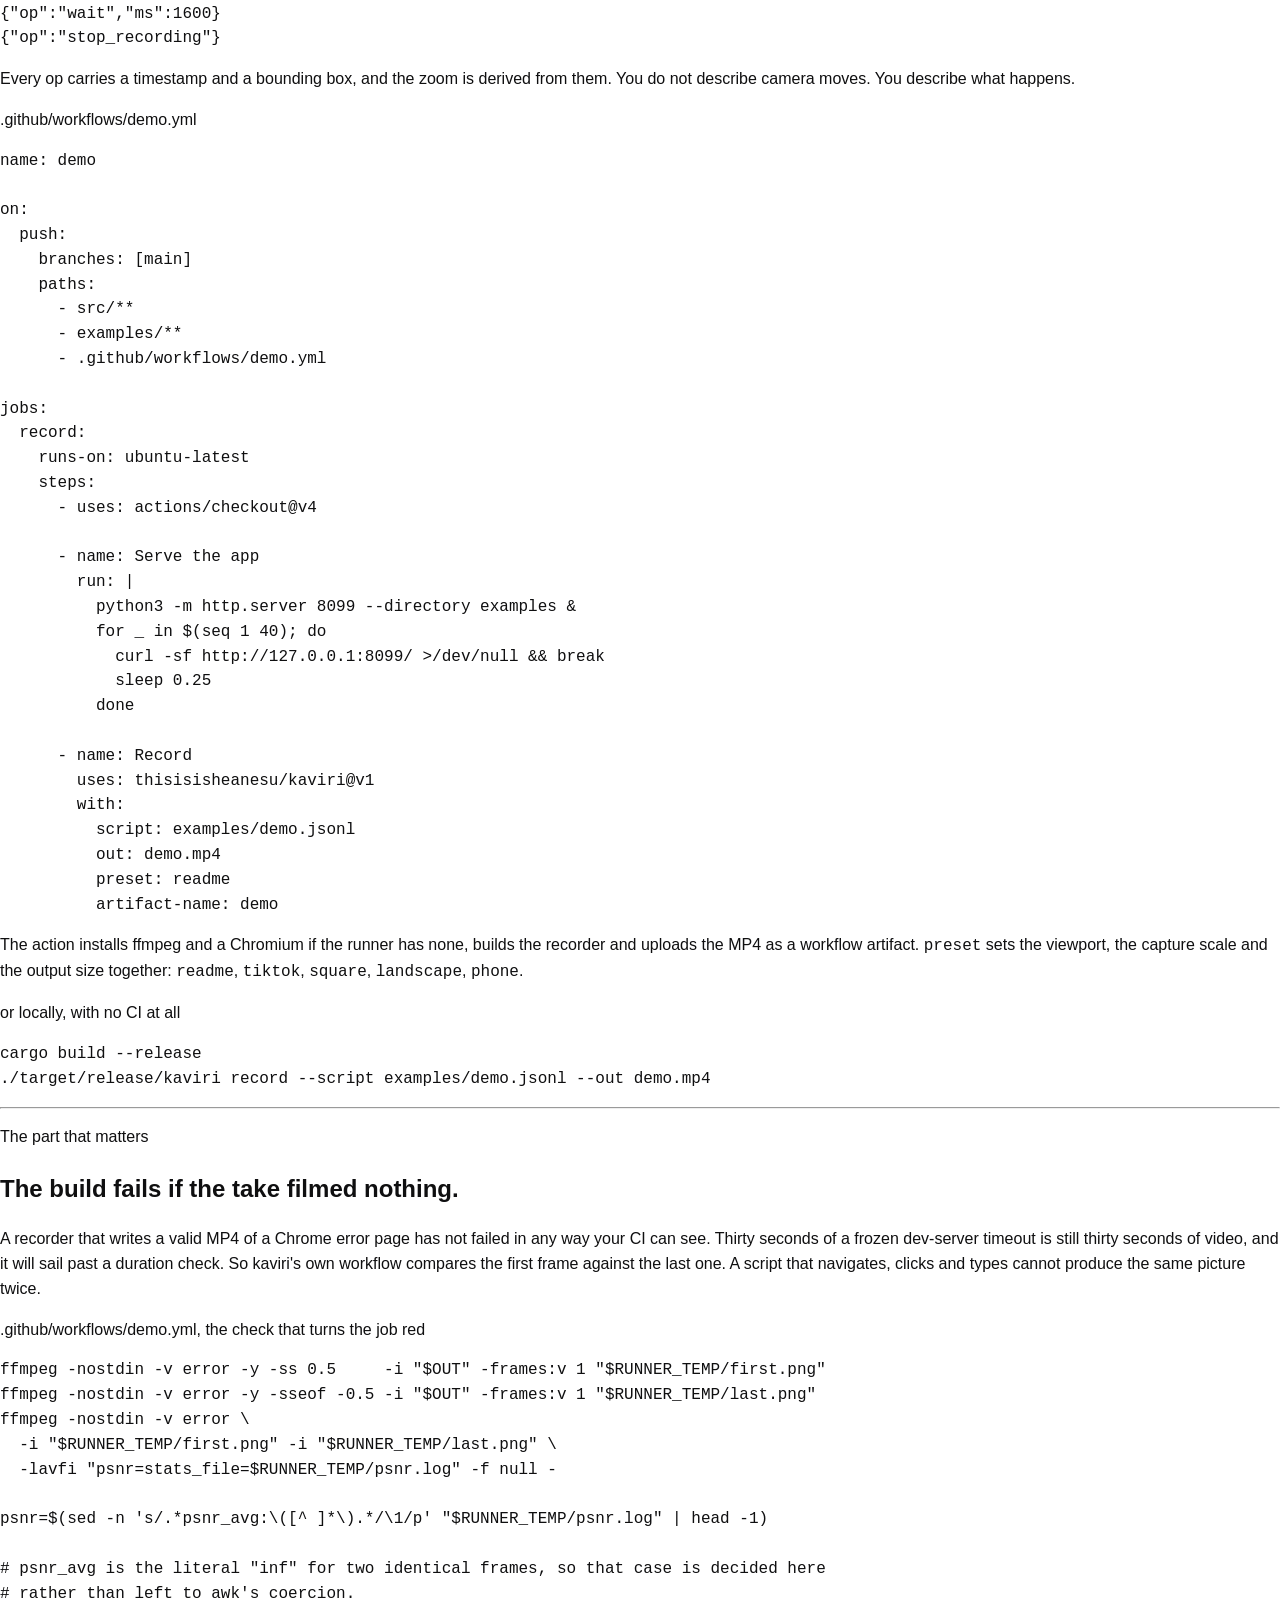
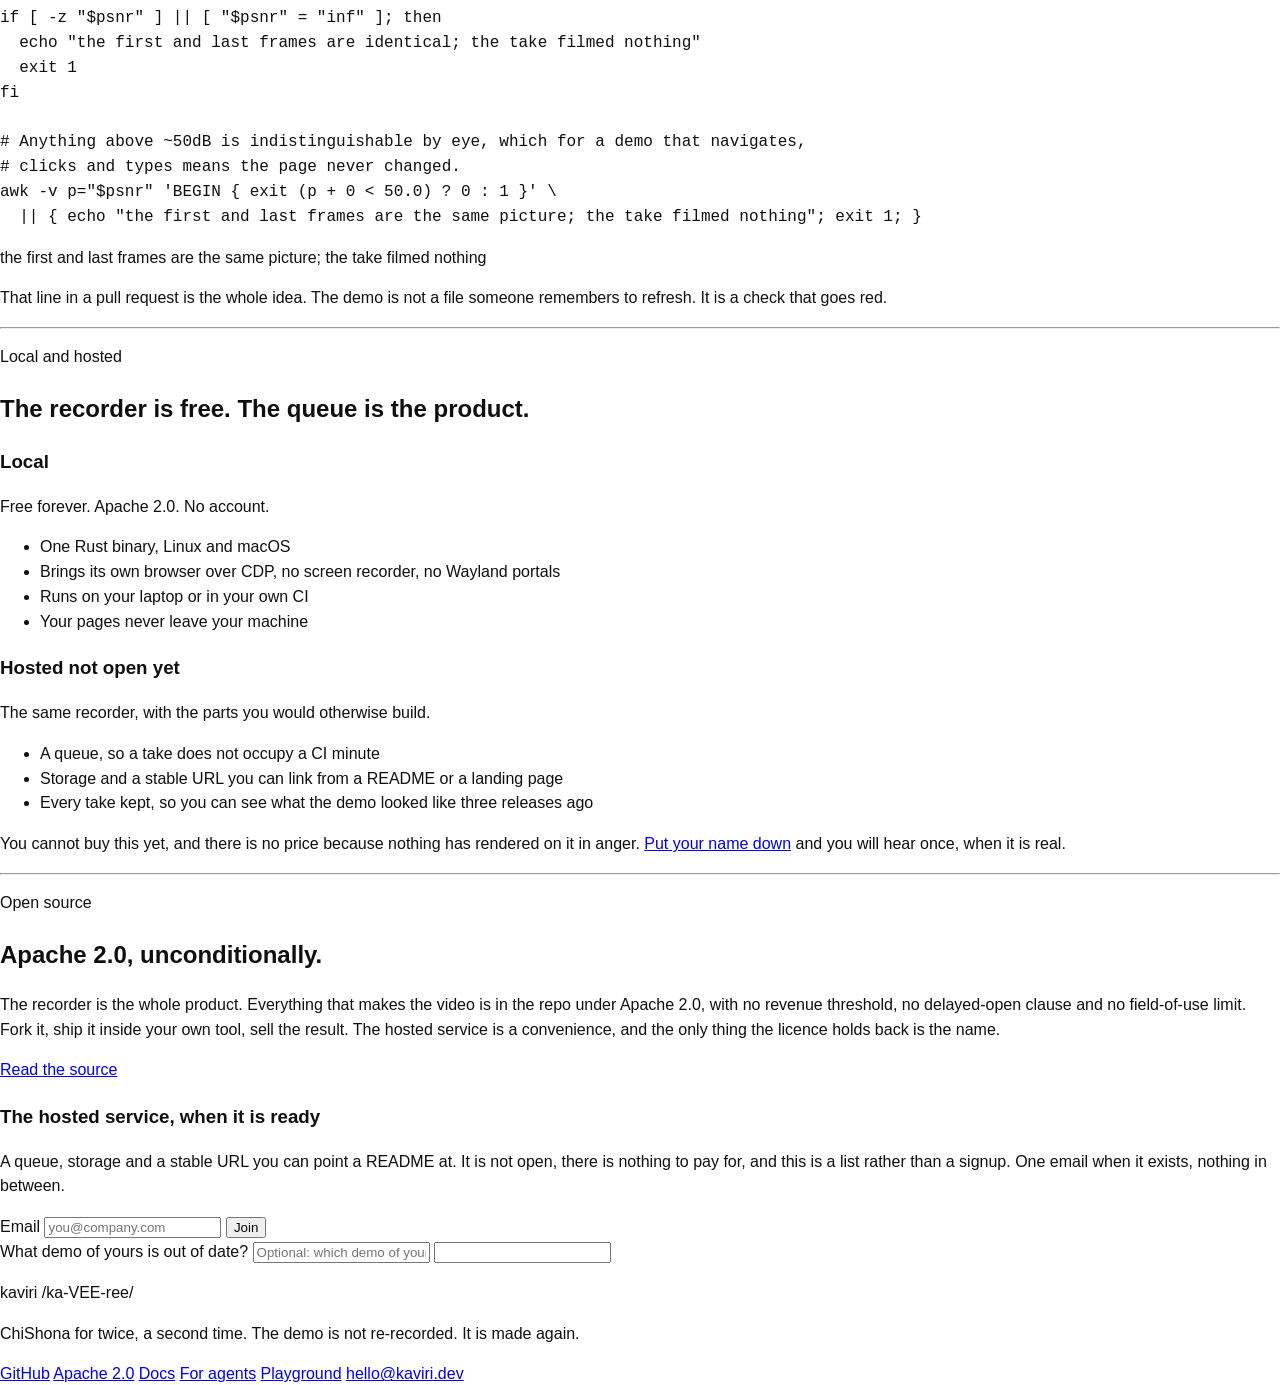
==== commit 9d3250e6: "Frame the card, not the button, and say the cloud is not open The demo looked wrong and the reason w" ====
--- a/site/index.html
+++ b/site/index.html
@@ -37,7 +37,7 @@
     <a href="/docs/">Docs</a>
     <a href="/play/">Playground</a>
     <a href="#ci">CI</a>
-    <a href="#pricing">Hosted</a>
+    <a href="#waitlist">Hosted</a>
     <a href="https://github.com/thisisisheanesu/kaviri">GitHub</a>
   </nav>
 </header>
@@ -211,7 +211,7 @@
         </ul>
       </div>
       <div class="card lit">
-        <h3>Hosted</h3>
+        <h3>Hosted <span class="tag">not open yet</span></h3>
         <p class="muted">The same recorder, with the parts you would otherwise build.</p>
         <ul>
           <li>A queue, so a take does not occupy a CI minute</li>
@@ -219,8 +219,9 @@
           <li>Every take kept, so you can see what the demo looked like three releases ago</li>
         </ul>
         <p class="muted" style="margin-top:16px">
-          Pricing is coming. <a href="#waitlist">Join the waitlist</a> and you will hear the
-          number before anyone is asked to pay it.
+          You cannot buy this yet, and there is no price because nothing has rendered on it in
+          anger. <a href="#waitlist">Put your name down</a> and you will hear once, when it is
+          real.
         </p>
       </div>
     </div>
@@ -244,7 +245,8 @@
     <form id="wl" class="waitlist" novalidate>
       <h3>The hosted service, when it is ready</h3>
       <p class="muted">
-        A queue, storage and a stable URL you can point a README at. One email when it exists,
+        A queue, storage and a stable URL you can point a README at. It is not open, there is
+        nothing to pay for, and this is a list rather than a signup. One email when it exists,
         nothing in between.
       </p>
       <div class="wl-row">
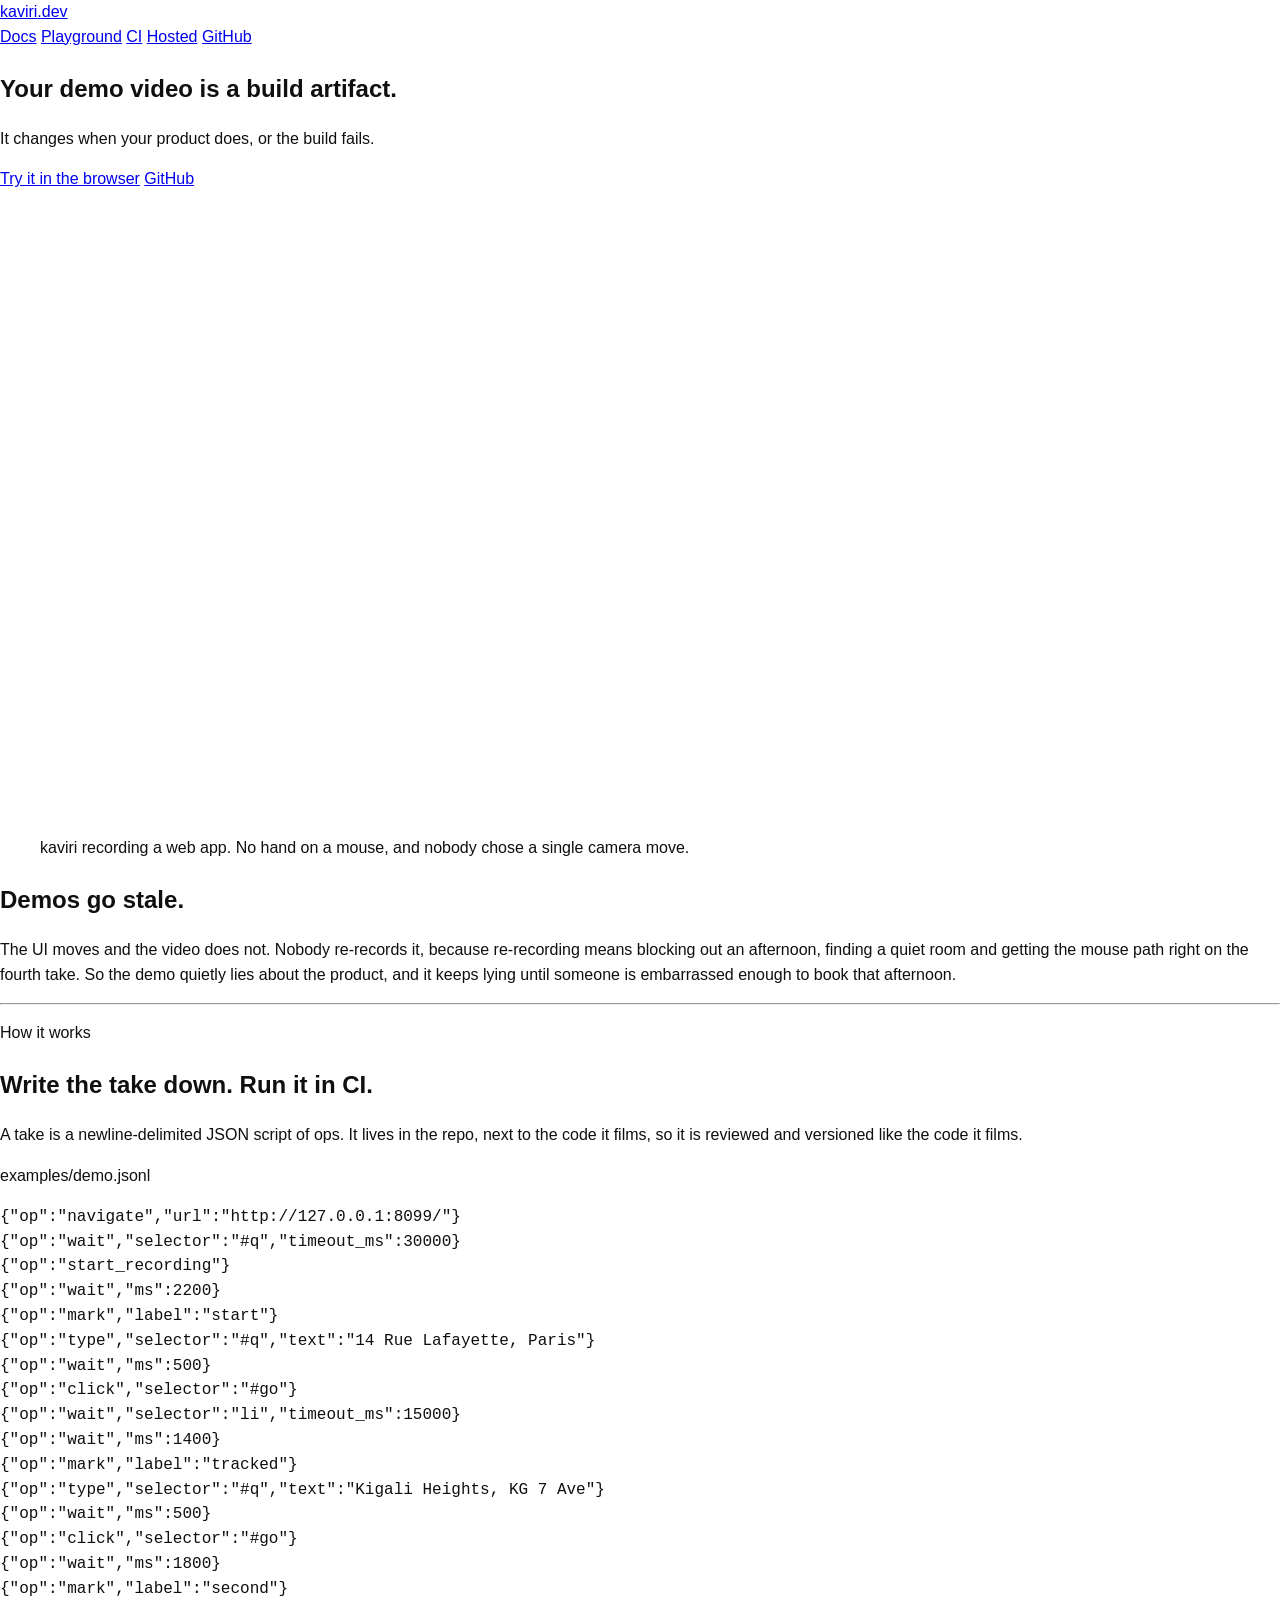
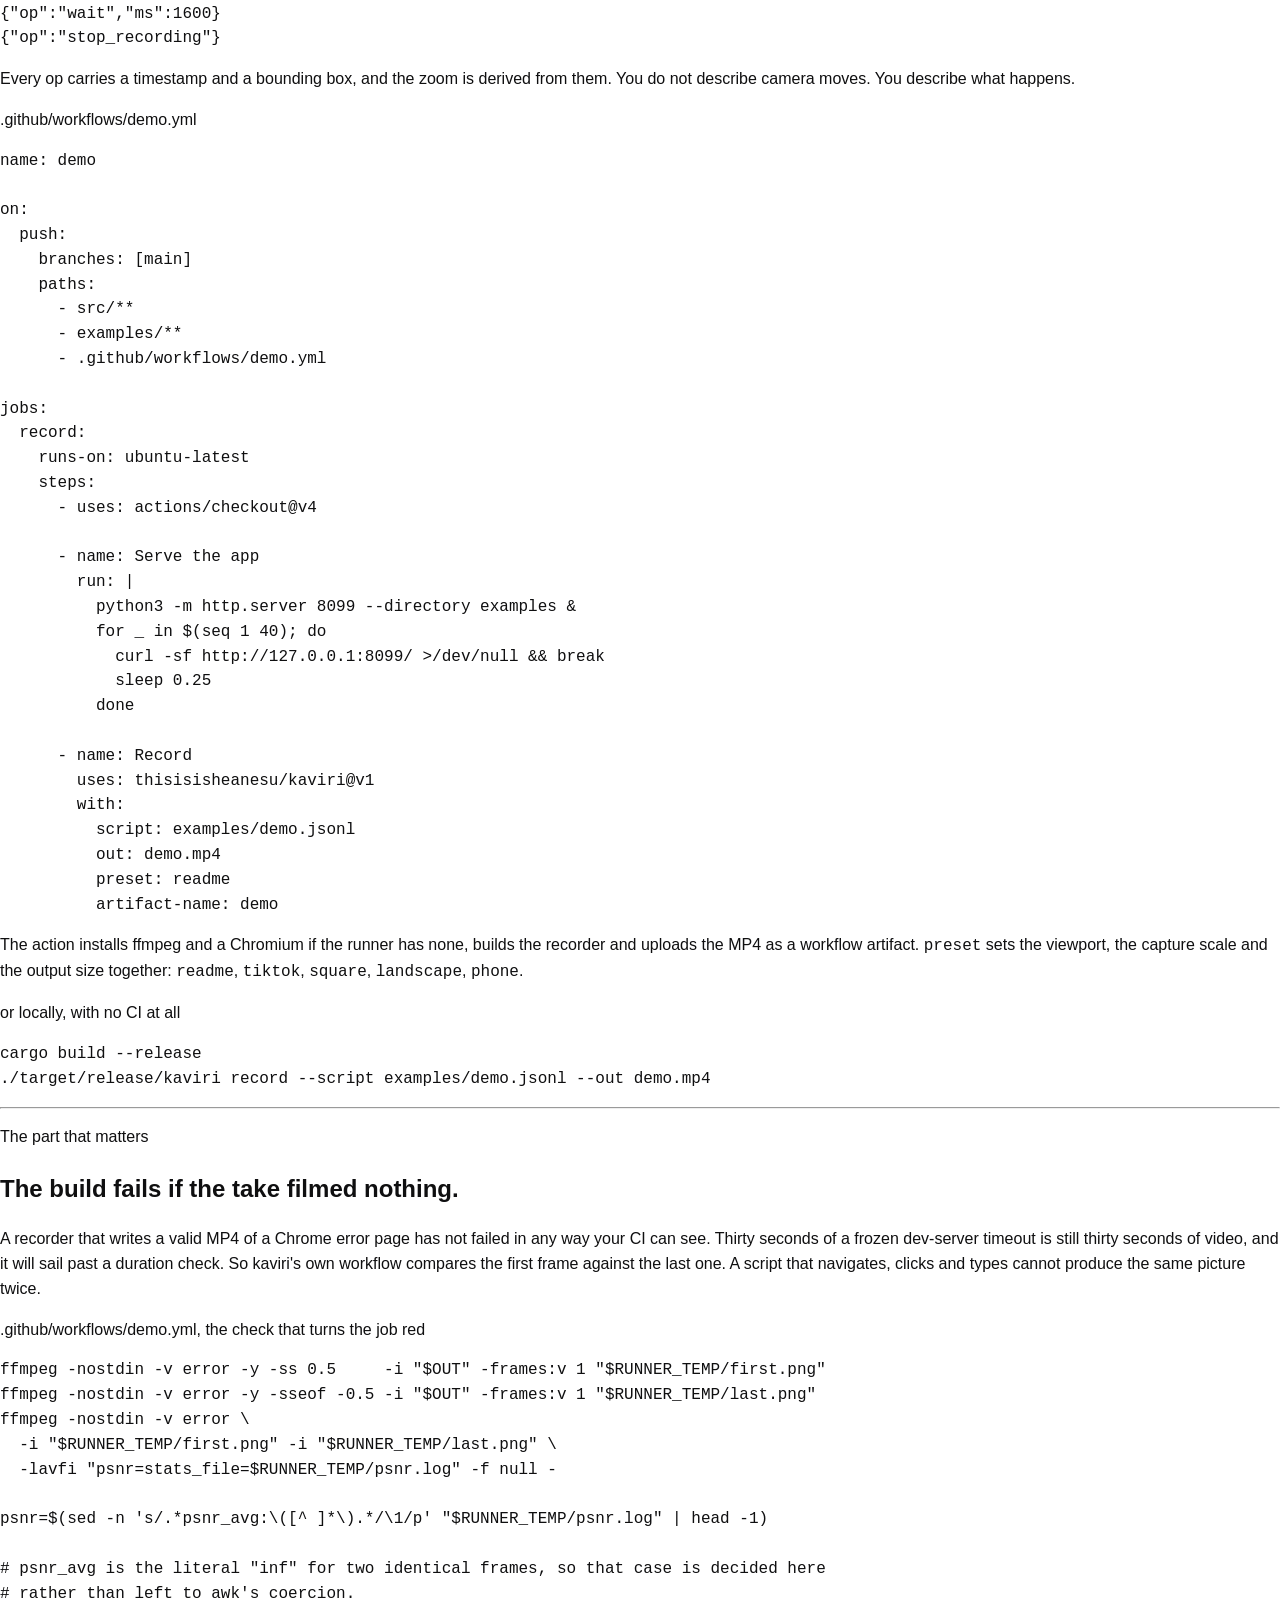
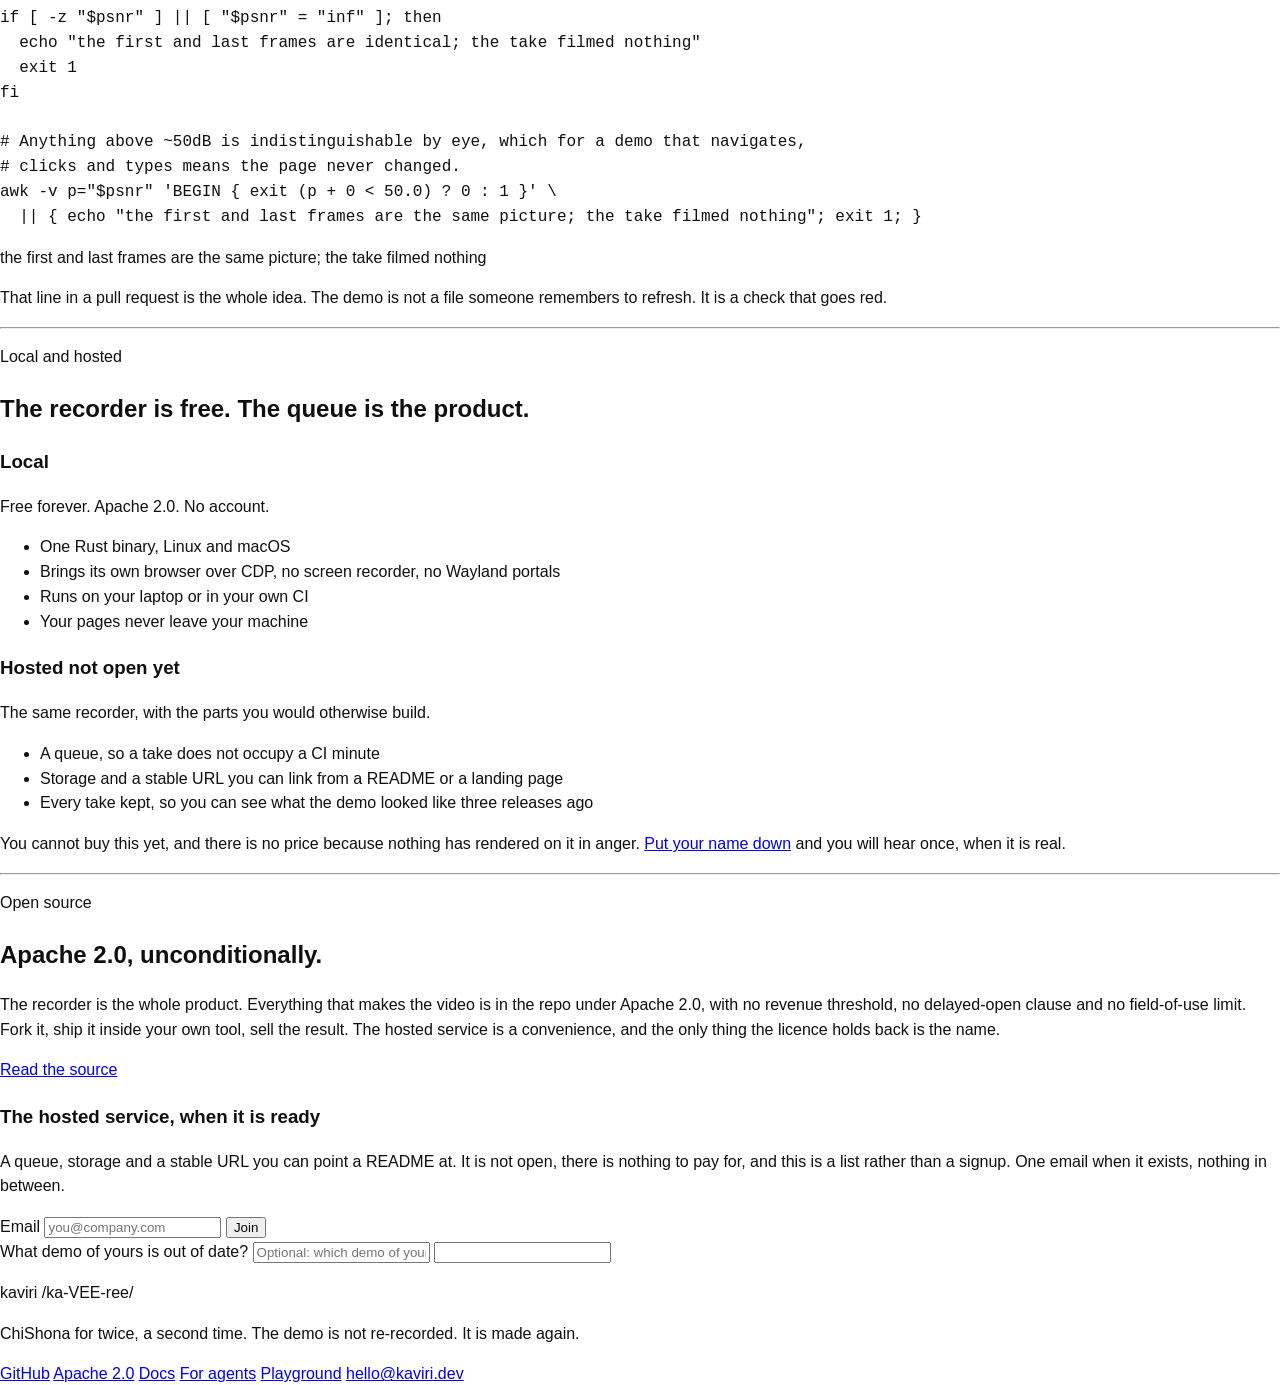
==== commit 63c020e1: "The caption described the old camera It said the camera follows the caret. It frames the card the ca" ====
--- a/site/index.html
+++ b/site/index.html
@@ -58,7 +58,7 @@
       <video src="/demo.mp4" poster="/demo-poster.jpg" autoplay muted loop playsinline
              preload="metadata" width="1100" height="620"
              aria-label="kaviri recording a web app: the camera zooms onto each click and follows the text caret while typing."></video>
-      <figcaption>kaviri recording a web app. No hand on a mouse. The camera follows the caret.</figcaption>
+      <figcaption>kaviri recording a web app. No hand on a mouse, and nobody chose a single camera move.</figcaption>
     </figure>
   </section>
 
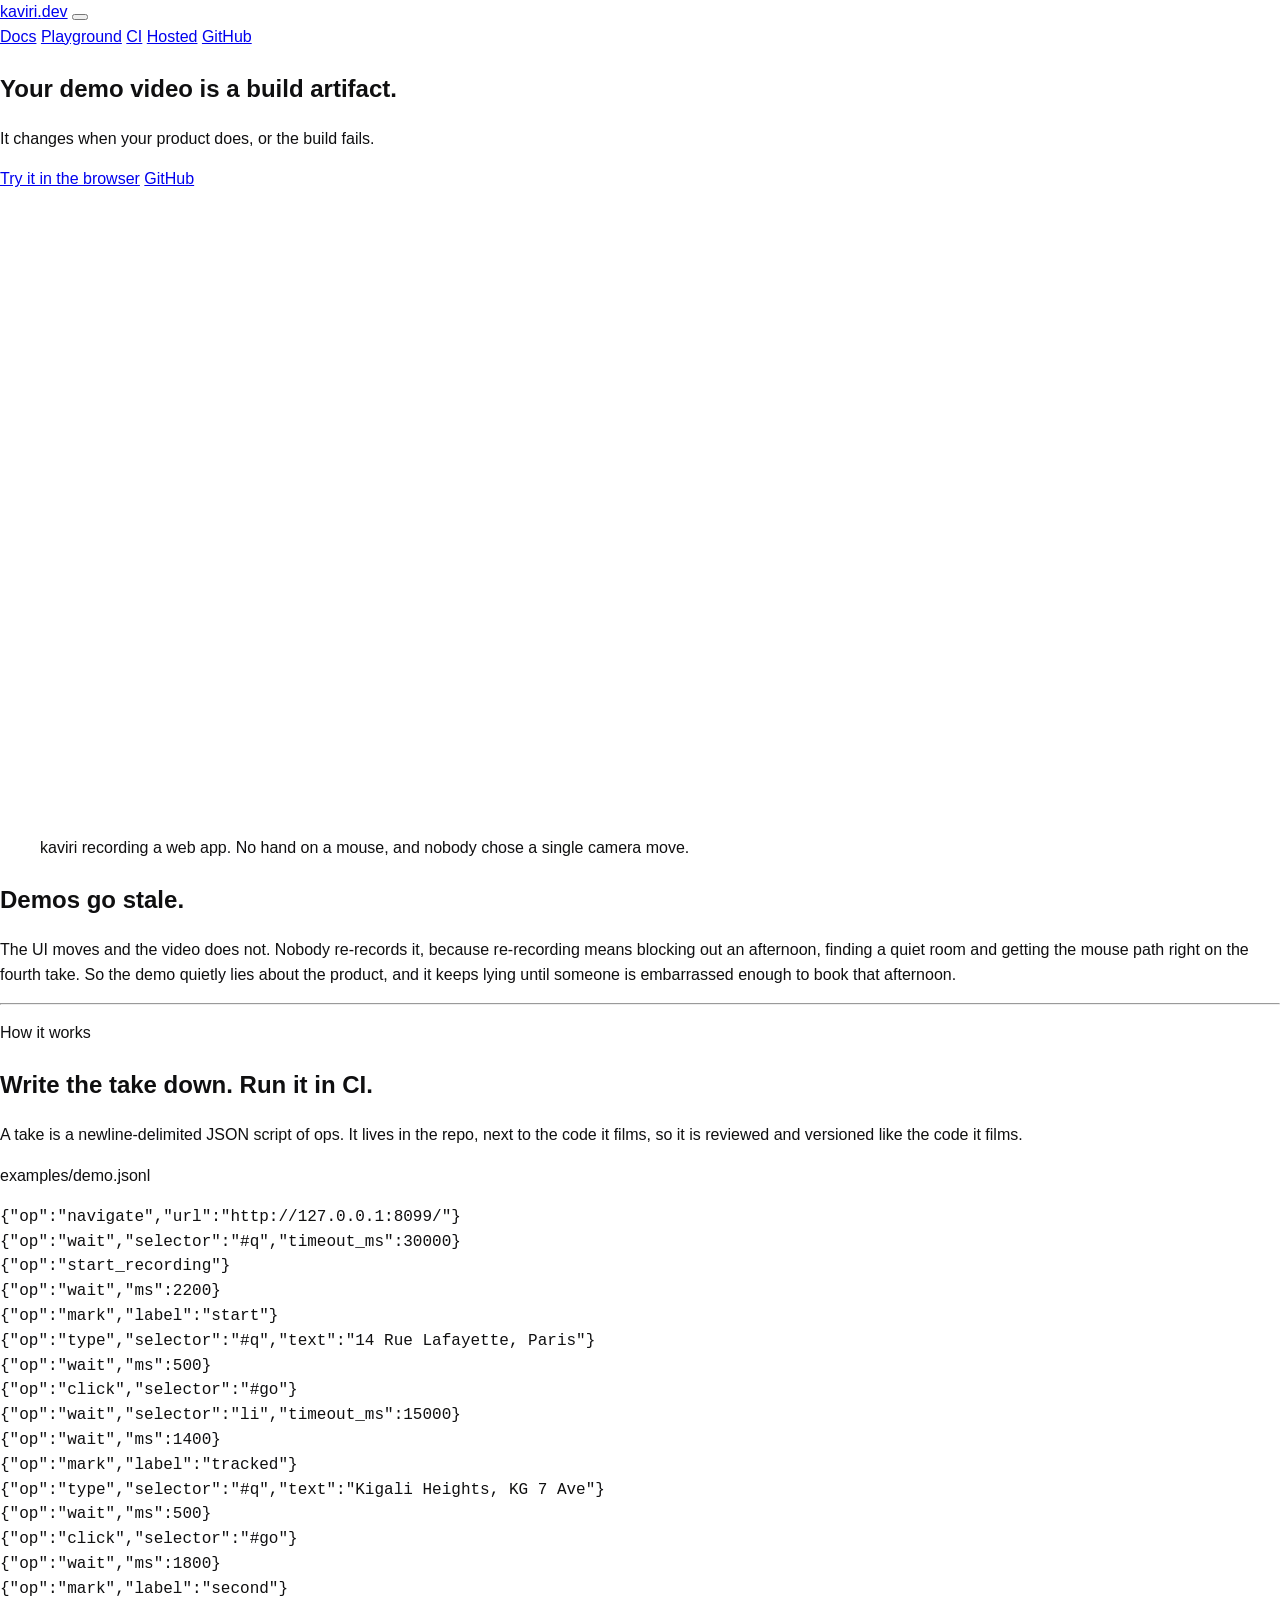
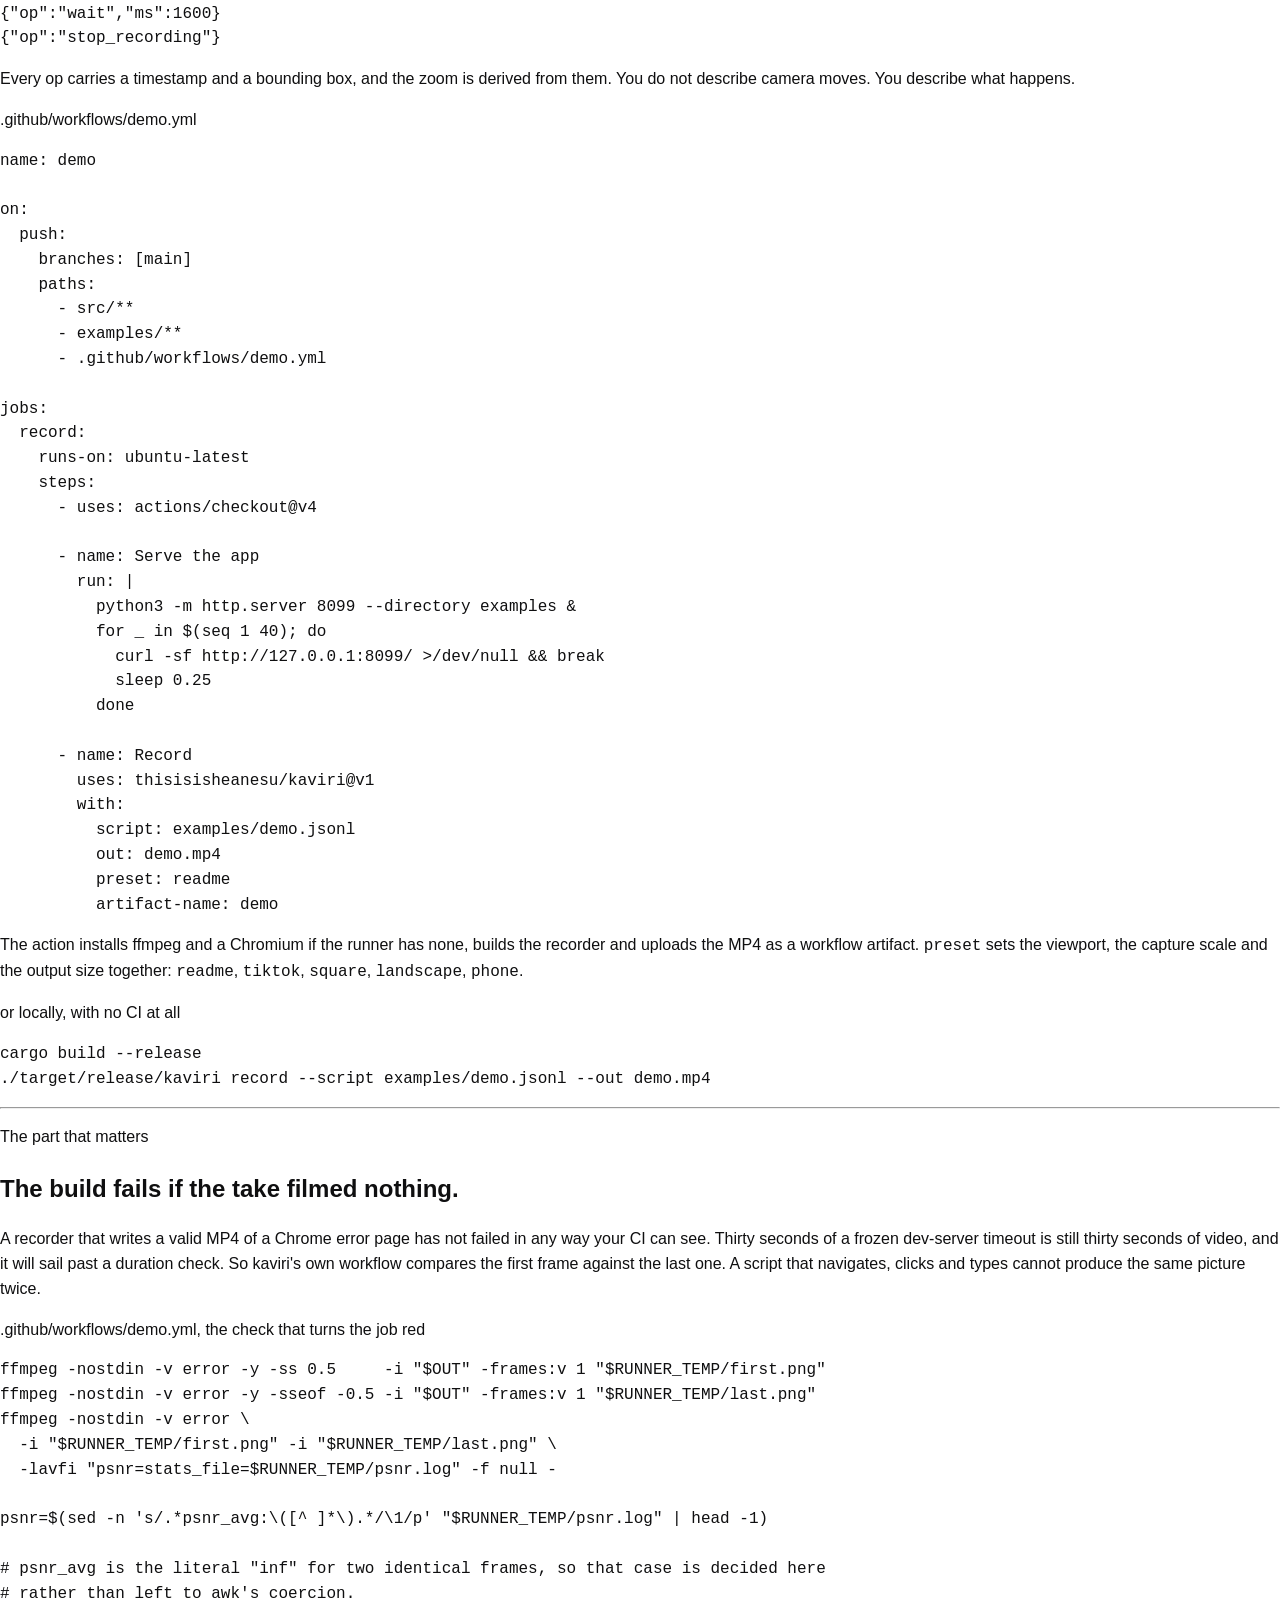
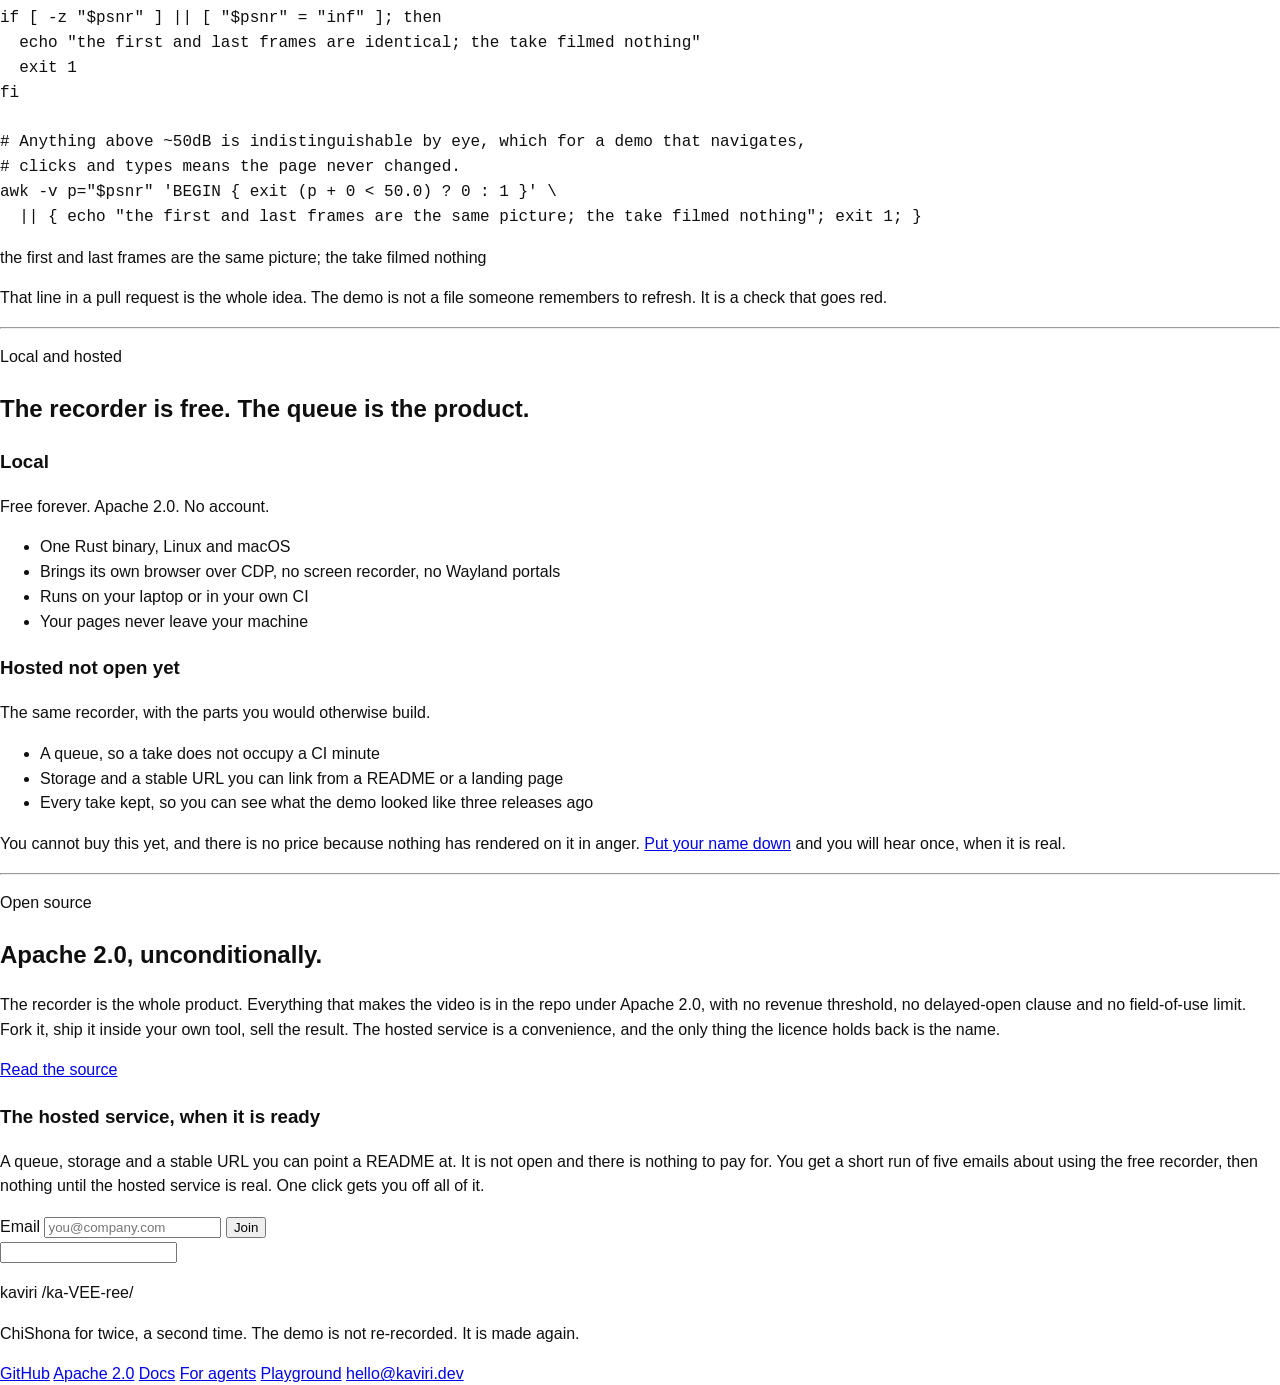
==== commit 04b60cc9: "A phone menu, and the waitlist asks for one thing The nav at phone width was handled by a CSS rule t" ====
--- a/site/index.html
+++ b/site/index.html
@@ -33,7 +33,14 @@
 
 <header class="wrap site-head">
   <a class="wordmark" href="/">kaviri<span class="dot">.</span>dev</a>
-  <nav>
+  <!-- Only ever shown once nav.js has added .js to the html element. Without it the nav stays
+       open, which at phone width is a wrapped row of links rather than a button that does
+       nothing. -->
+  <button class="nav-toggle" type="button" id="nav-toggle"
+          aria-expanded="false" aria-controls="site-nav" aria-label="Menu">
+    <span class="bars" aria-hidden="true"></span>
+  </button>
+  <nav id="site-nav">
     <a href="/docs/">Docs</a>
     <a href="/play/">Playground</a>
     <a href="#ci">CI</a>
@@ -245,9 +252,9 @@
     <form id="wl" class="waitlist" novalidate>
       <h3>The hosted service, when it is ready</h3>
       <p class="muted">
-        A queue, storage and a stable URL you can point a README at. It is not open, there is
-        nothing to pay for, and this is a list rather than a signup. One email when it exists,
-        nothing in between.
+        A queue, storage and a stable URL you can point a README at. It is not open and there is
+        nothing to pay for. You get a short run of five emails about using the free recorder, then
+        nothing until the hosted service is real. One click gets you off all of it.
       </p>
       <div class="wl-row">
         <label class="sr-only" for="wl-email">Email</label>
@@ -255,9 +262,6 @@
                placeholder="you@company.com" required>
         <button class="btn btn-primary" type="submit">Join</button>
       </div>
-      <label class="sr-only" for="wl-note">What demo of yours is out of date?</label>
-      <input id="wl-note" name="note" type="text" maxlength="500"
-             placeholder="Optional: which demo of yours is out of date?">
       <!-- Not for people. A bot that fills this in is answered with a cheerful 200. -->
       <input class="hp" name="website" tabindex="-1" autocomplete="off" aria-hidden="true">
       <p class="wl-msg" id="wl-msg" role="status"></p>
@@ -279,6 +283,7 @@
   </div>
 </footer>
 
+<script src="/nav.js"></script>
 <script src="/waitlist.js"></script>
 </body>
 </html>
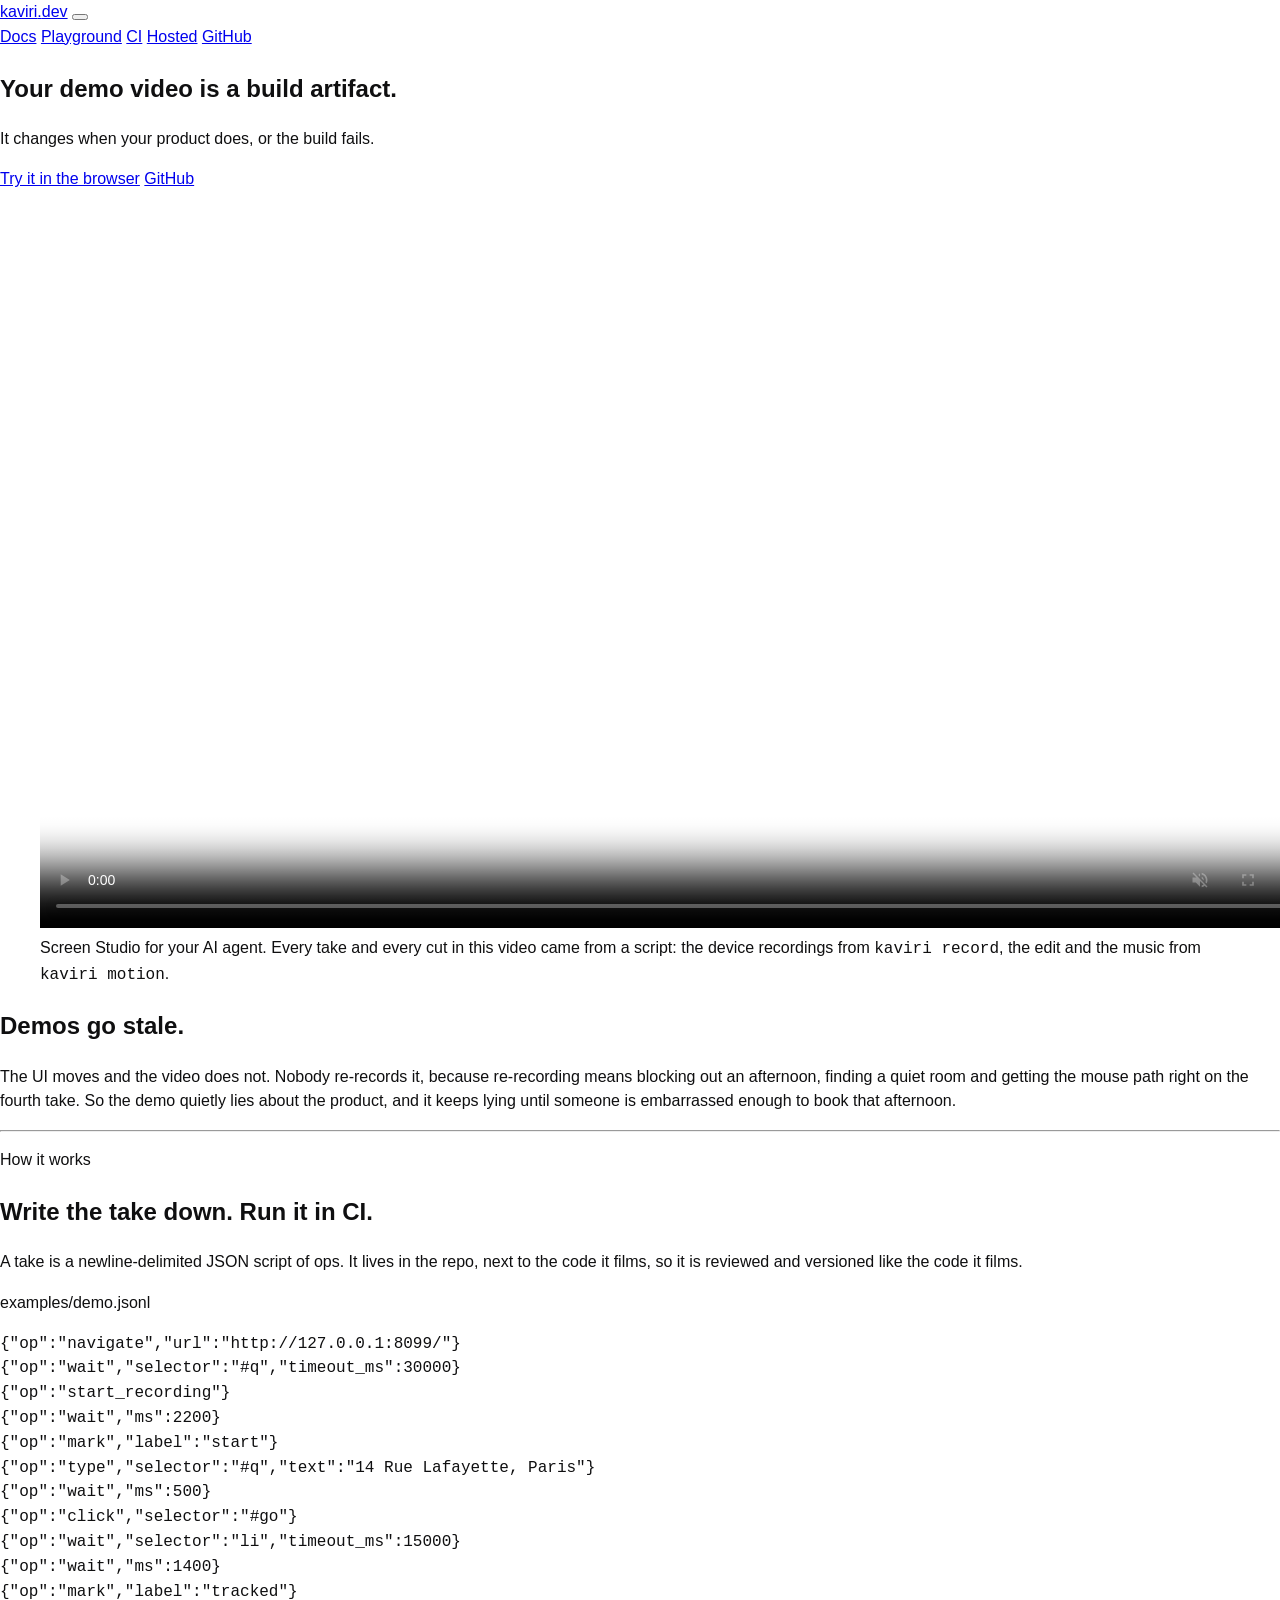
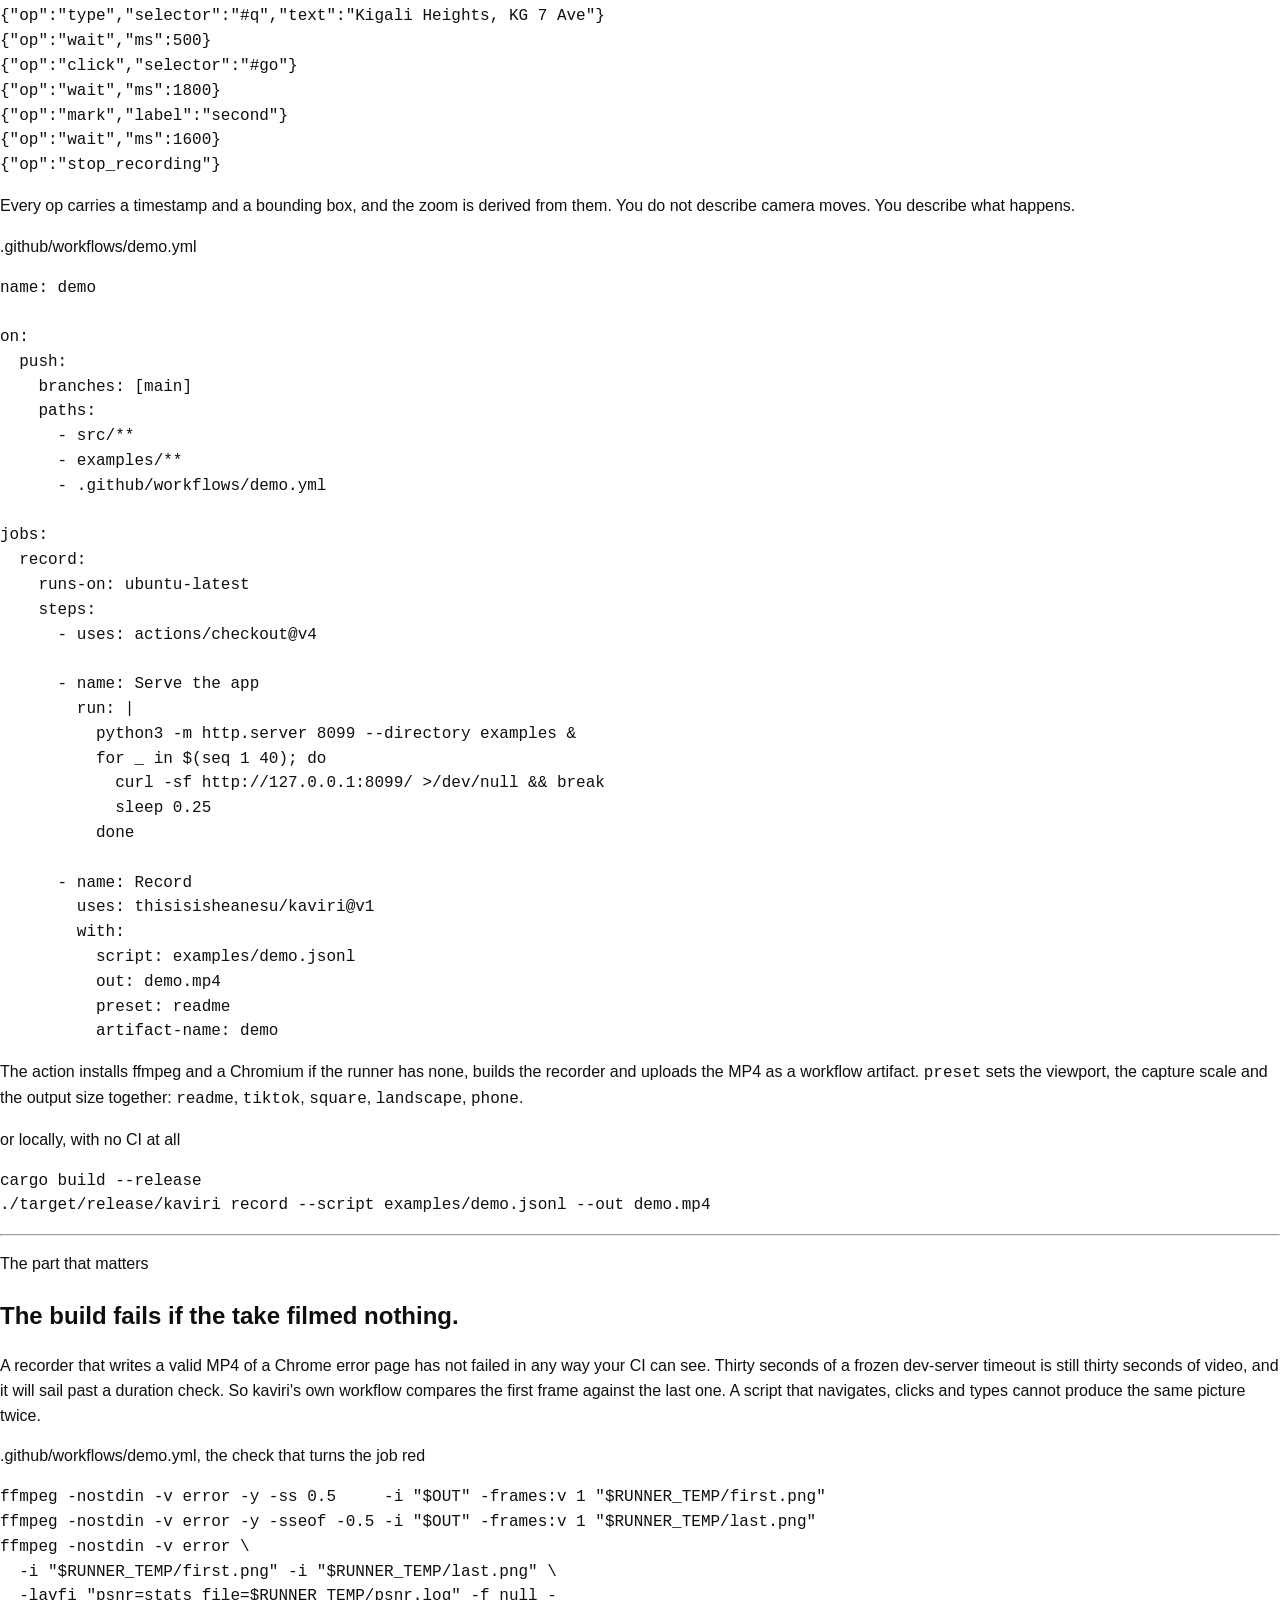
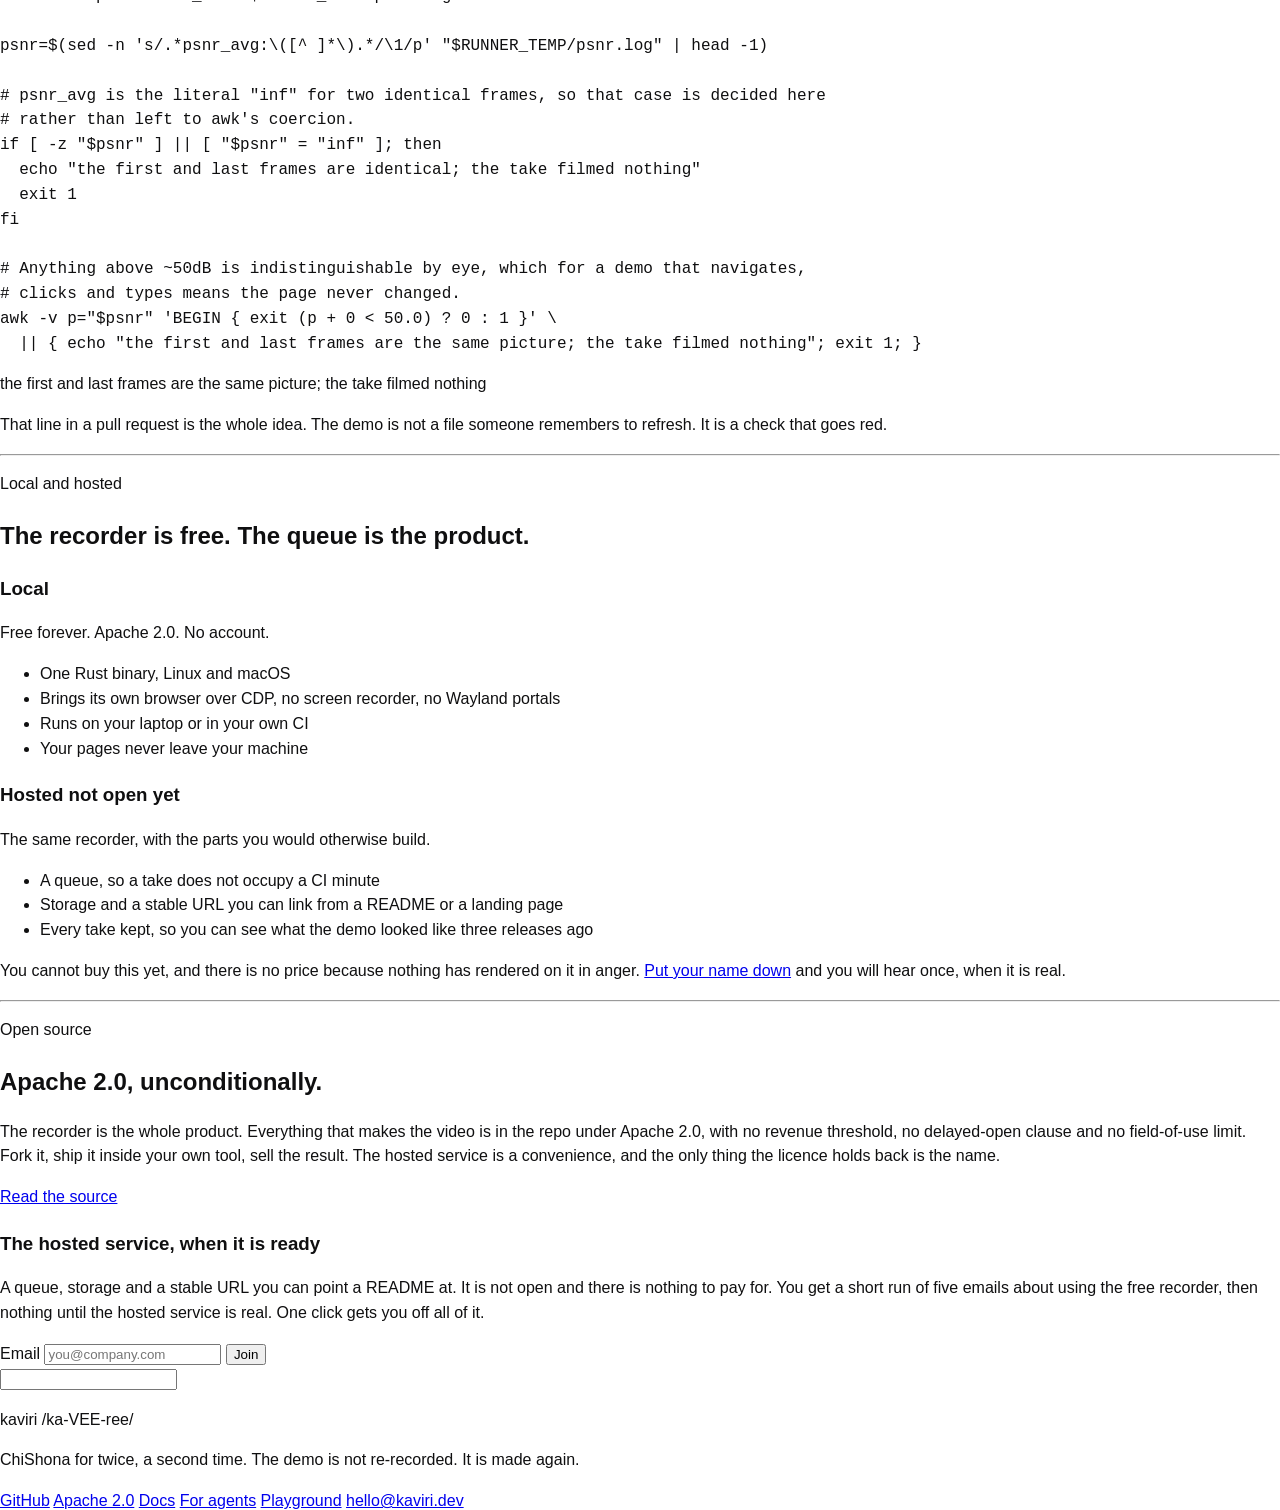
==== commit f2d5f06d: "Use the motion hero as the site's demo video site/demo.mp4 is now examples/motion/hero.jsonl re-enco" ====
--- a/site/index.html
+++ b/site/index.html
@@ -31,7 +31,7 @@
 </head>
 <body>
 
-<header class="wrap site-head">
+<header class="wrap site-head" data-nav="closed">
   <a class="wordmark" href="/">kaviri<span class="dot">.</span>dev</a>
   <!-- Only ever shown once nav.js has added .js to the html element. Without it the nav stays
        open, which at phone width is a wrapped row of links rather than a button that does
@@ -41,11 +41,16 @@
     <span class="bars" aria-hidden="true"></span>
   </button>
   <nav id="site-nav">
-    <a href="/docs/">Docs</a>
-    <a href="/play/">Playground</a>
-    <a href="#ci">CI</a>
-    <a href="#waitlist">Hosted</a>
-    <a href="https://github.com/thisisisheanesu/kaviri">GitHub</a>
+    <!-- The inner div is the thing that collapses. A grid row cannot animate to 0fr with
+         five children in it, and it is also what clips the links so a shut menu is not
+         tabbable. -->
+    <div class="nav-links">
+      <a href="/docs/">Docs</a>
+      <a href="/play/">Playground</a>
+      <a href="#ci">CI</a>
+      <a href="#waitlist">Hosted</a>
+      <a href="https://github.com/thisisisheanesu/kaviri">GitHub</a>
+    </div>
   </nav>
 </header>
 
@@ -62,10 +67,10 @@
 
   <section class="wrap" style="padding-top:0">
     <figure class="demo">
-      <video src="/demo.mp4" poster="/demo-poster.jpg" autoplay muted loop playsinline
-             preload="metadata" width="1100" height="620"
-             aria-label="kaviri recording a web app: the camera zooms onto each click and follows the text caret while typing."></video>
-      <figcaption>kaviri recording a web app. No hand on a mouse, and nobody chose a single camera move.</figcaption>
+      <video src="/demo.mp4" poster="/demo-poster.jpg" autoplay muted loop playsinline controls
+             preload="metadata" width="1280" height="720"
+             aria-label="Screen Studio for your AI agent: kaviri's own takes of a web app in macOS, iOS, Android and Windows frames, cut to music."></video>
+      <figcaption>Screen Studio for your AI agent. Every take and every cut in this video came from a script: the device recordings from <code>kaviri record</code>, the edit and the music from <code>kaviri motion</code>.</figcaption>
     </figure>
   </section>
 
